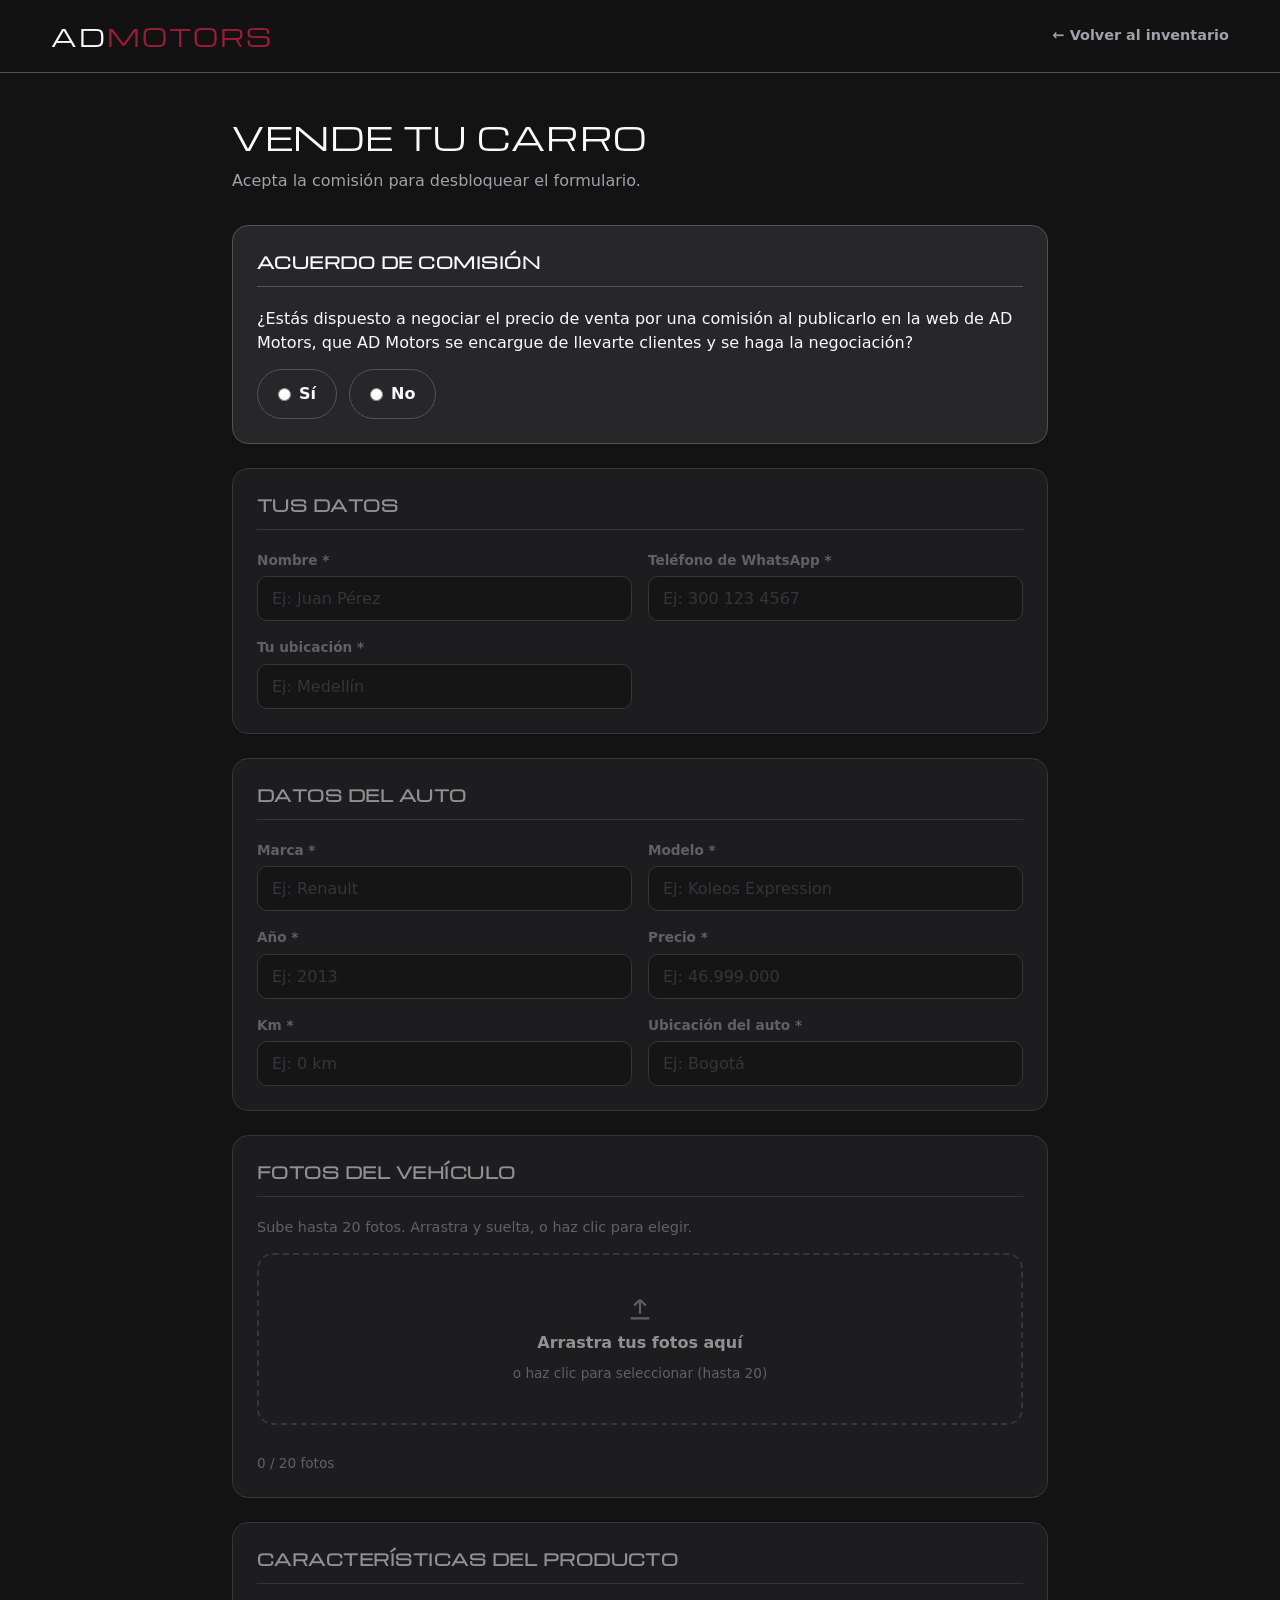
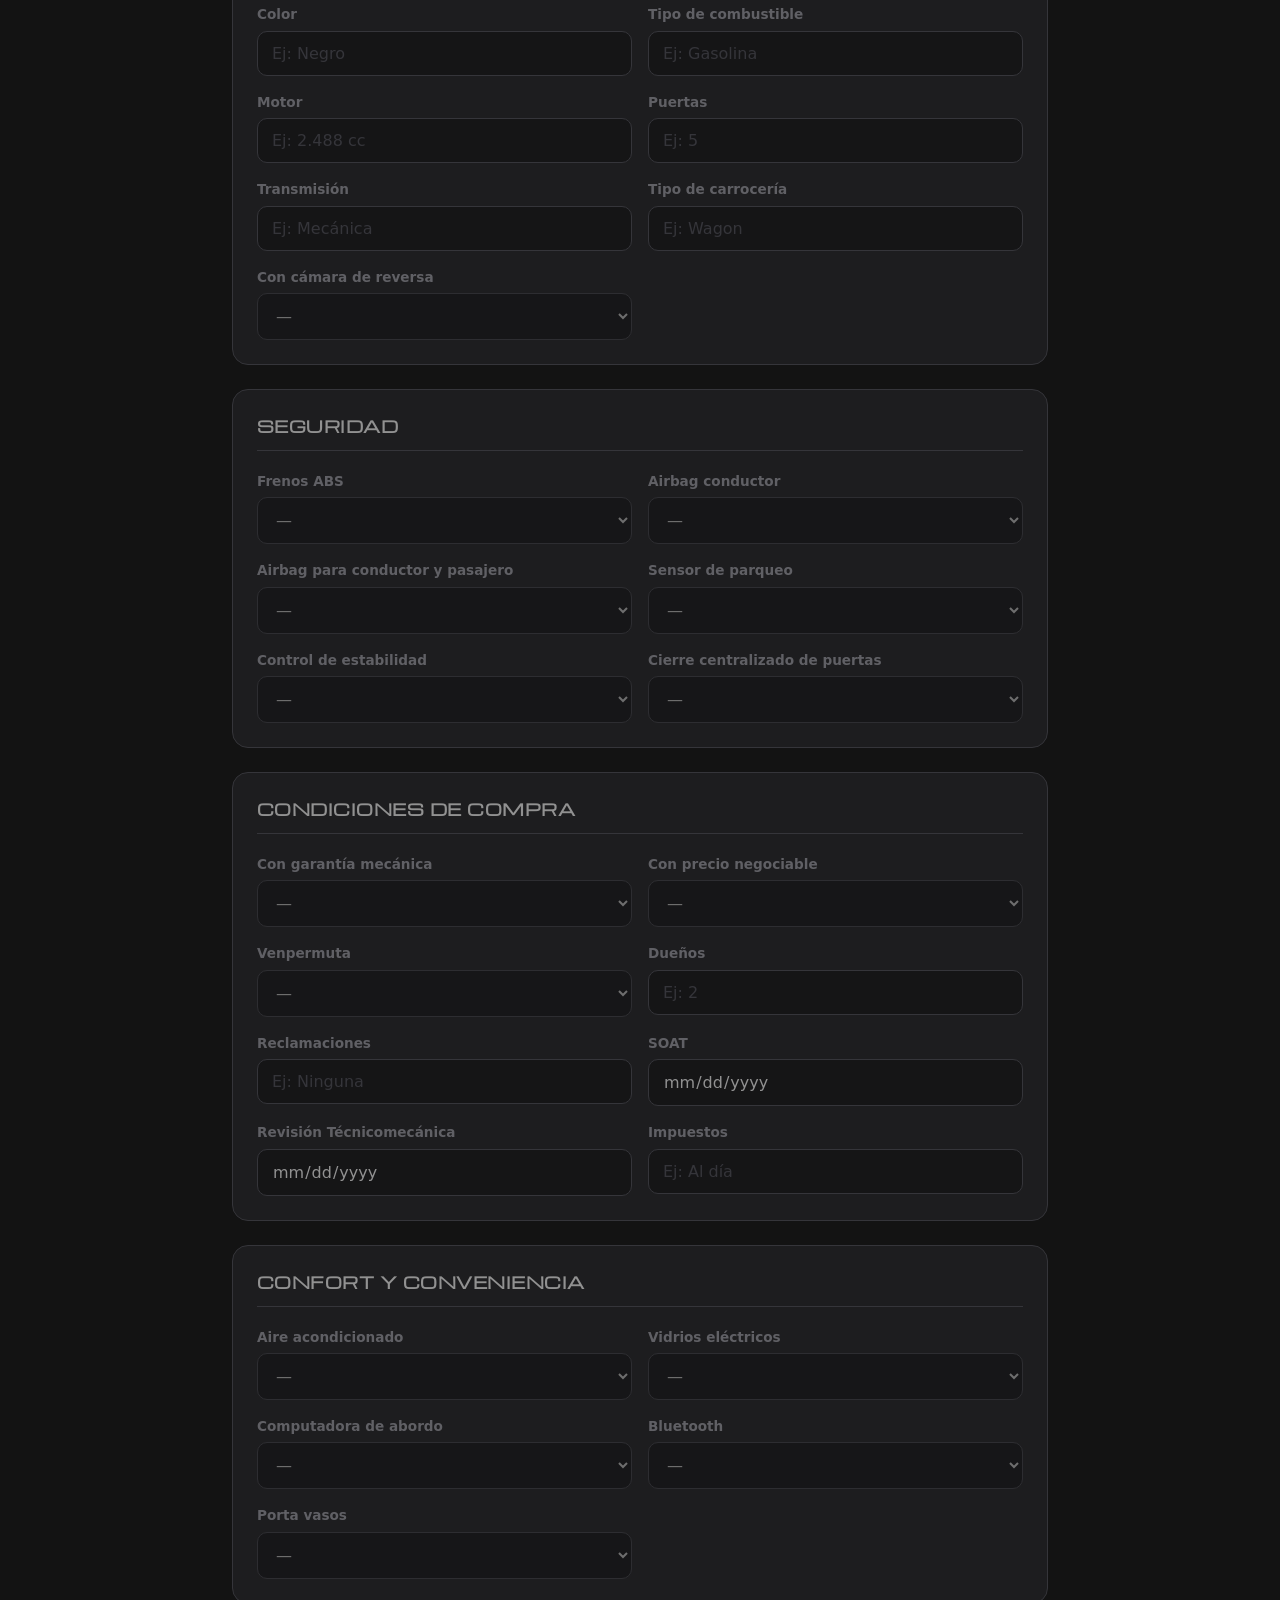
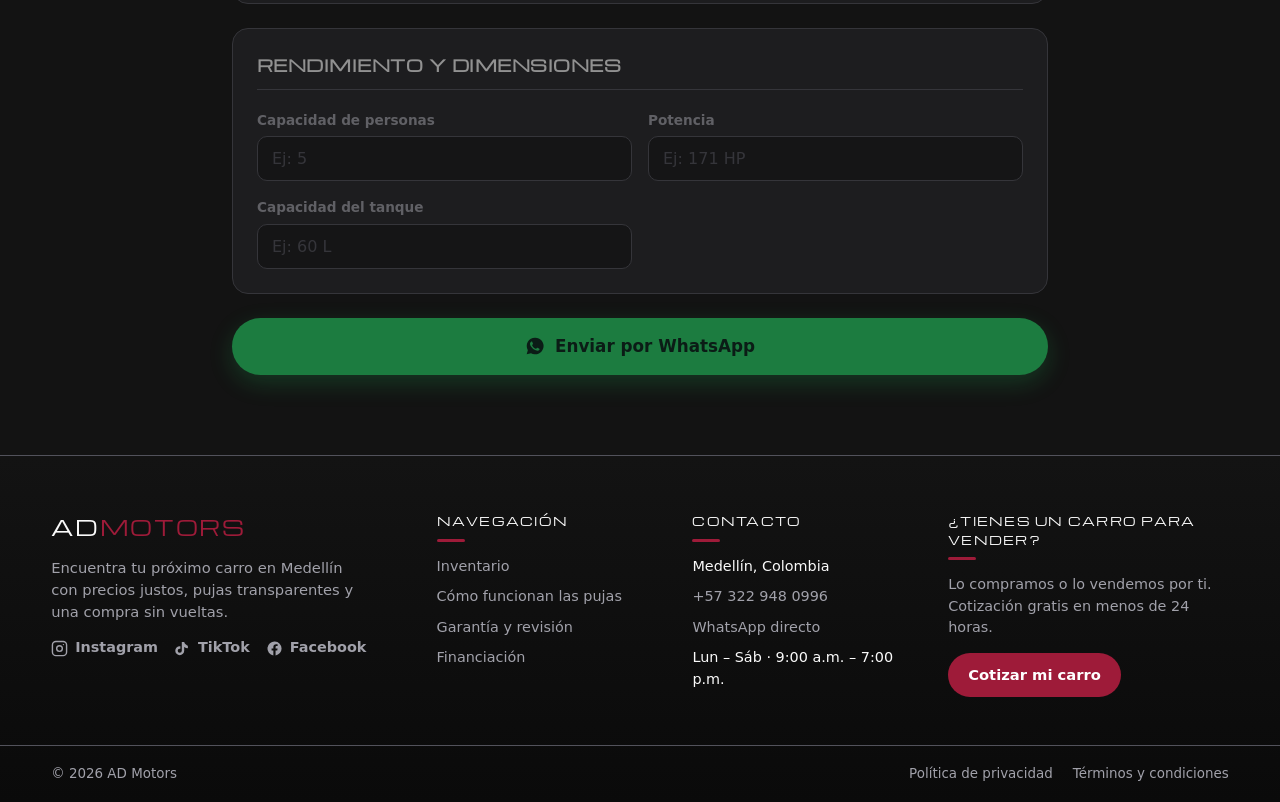
==== vender.html @ 95c7ac05 "Página vender con cuestionario de comisión, SEO local (Medellín y Bogotá), JSON-LD @graph, robots y " ====
<!DOCTYPE html>
<html lang="es">
<head>
  <meta charset="UTF-8">
  <meta name="viewport" content="width=device-width, initial-scale=1.0">
  <meta name="description" content="Vende tu carro en Medellín y Bogotá con AD Motors. Llena el formulario, sube hasta 20 fotos y recibe una oferta por WhatsApp.">
  <meta name="robots" content="index, follow">
  <meta name="theme-color" content="#0b0e14">
  <link rel="canonical" href="https://admotors.shop/vender.html">
  <title>Vende tu carro en Medellín y Bogotá | AD Motors</title>
  <link rel="icon" href="data:image/svg+xml,%3Csvg xmlns='http://www.w3.org/2000/svg' viewBox='0 0 32 32'%3E%3Crect width='32' height='32' rx='7' fill='%23171717'/%3E%3Ctext x='16' y='23' font-family='Arial,sans-serif' font-size='17' font-weight='900' fill='%23e11d48' text-anchor='middle'%3EAD%3C/text%3E%3C/svg%3E">
  <link rel="preconnect" href="https://fonts.googleapis.com">
  <link rel="preconnect" href="https://fonts.gstatic.com" crossorigin>
  <link href="https://fonts.googleapis.com/css2?family=Google+Sans+Flex:opsz,wght@6..144,1..1000&family=Michroma&display=swap" rel="stylesheet">
  <link rel="stylesheet" href="css/styles.css">
  <link rel="stylesheet" href="css/vender.css">
</head>
<body>
  <header class="sell-header">
    <a href="index.html" class="logo">AD<span>Motors</span></a>
    <a href="index.html" class="sell-header-back">← Volver al inventario</a>
  </header>

  <main class="sell-main">
    <noscript>
      <p class="sell-noscript">Activa JavaScript para poder usar este formulario.</p>
    </noscript>

    <h1 class="sell-title">Vende tu carro</h1>
    <p class="sell-subtitle">Acepta la comisión para desbloquear el formulario.</p>

    <form id="sellForm" class="sell-form">

      <section class="form-section form-section--agreement">
        <h2 class="form-section-title">Acuerdo de comisión</h2>
        <p class="quiz-question">¿Estás dispuesto a negociar el precio de venta por una comisión al publicarlo en la web de AD Motors, que AD Motors se encargue de llevarte clientes y se haga la negociación?</p>
        <div class="quiz-options">
          <label class="quiz-option">
            <input type="radio" name="comision" value="Sí">
            <span>Sí</span>
          </label>
          <label class="quiz-option">
            <input type="radio" name="comision" value="No">
            <span>No</span>
          </label>
        </div>
        <div class="quiz-reject" id="quizReject" hidden>
          <p>Lo sentimos, tu vehículo no es aceptado para venderlo directamente en la web. Si quieres más información, escríbenos por WhatsApp al <strong>+57 322 948 0996</strong>.</p>
        </div>
      </section>

      <fieldset id="sellFields" disabled>
        <section class="form-section">
          <h2 class="form-section-title">Tus datos</h2>
          <div class="field-grid">
            <label class="field">
              <span class="field-label">Nombre *</span>
              <input type="text" name="Nombre" placeholder="Ej: Juan Pérez" required>
            </label>
            <label class="field">
              <span class="field-label">Teléfono de WhatsApp *</span>
              <input type="text" name="Telefono" inputmode="tel" placeholder="Ej: 300 123 4567" required>
            </label>
            <label class="field">
              <span class="field-label">Tu ubicación *</span>
              <input type="text" name="UbicacionVendedor" placeholder="Ej: Medellín" required>
            </label>
          </div>
        </section>

        <section class="form-section">
          <h2 class="form-section-title">Datos del auto</h2>
          <div class="field-grid">
            <label class="field">
              <span class="field-label">Marca *</span>
              <input type="text" name="Marca" placeholder="Ej: Renault" required>
            </label>
            <label class="field">
              <span class="field-label">Modelo *</span>
              <input type="text" name="Modelo" placeholder="Ej: Koleos Expression" required>
            </label>
            <label class="field">
              <span class="field-label">Año *</span>
              <input type="number" name="Año" placeholder="Ej: 2013" min="1900" max="2100" required>
            </label>
            <label class="field">
              <span class="field-label">Precio *</span>
              <input type="text" name="Precio" inputmode="numeric" placeholder="Ej: 46.999.000" required>
            </label>
            <label class="field">
              <span class="field-label">Km *</span>
              <input type="text" name="Km" inputmode="numeric" placeholder="Ej: 0 km" required>
            </label>
            <label class="field">
              <span class="field-label">Ubicación del auto *</span>
              <input type="text" name="Ubicacion" placeholder="Ej: Bogotá" required>
            </label>
          </div>
        </section>

        <section class="form-section">
          <h2 class="form-section-title">Fotos del vehículo</h2>
          <p class="photos-hint">Sube hasta 20 fotos. Arrastra y suelta, o haz clic para elegir.</p>
          <div class="dropzone" id="dropzone" role="button" tabindex="0" aria-label="Subir fotos del vehículo">
            <svg viewBox="0 0 24 24" width="28" height="28" fill="none" stroke="currentColor" stroke-width="1.8" aria-hidden="true">
              <path d="M12 16V4m0 0L7 9m5-5l5 5M4 20h16"></path>
            </svg>
            <strong>Arrastra tus fotos aquí</strong>
            <span class="dropzone-hint">o haz clic para seleccionar (hasta 20)</span>
          </div>
          <input type="file" id="photoInput" accept="image/*" multiple hidden>
          <div class="photo-previews" id="photoPreviews"></div>
          <div class="photo-meta">
            <span id="photoCount">0 / 20 fotos</span>
          </div>
        </section>

        <section class="form-section">
          <h2 class="form-section-title">Características del producto</h2>
          <div class="field-grid">
            <label class="field">
              <span class="field-label">Color</span>
              <input type="text" name="Color" placeholder="Ej: Negro">
            </label>
            <label class="field">
              <span class="field-label">Tipo de combustible</span>
              <input type="text" name="Tipo de combustible" placeholder="Ej: Gasolina">
            </label>
            <label class="field">
              <span class="field-label">Motor</span>
              <input type="text" name="Motor" placeholder="Ej: 2.488 cc">
            </label>
            <label class="field">
              <span class="field-label">Puertas</span>
              <input type="number" name="Puertas" placeholder="Ej: 5" min="0">
            </label>
            <label class="field">
              <span class="field-label">Transmisión</span>
              <input type="text" name="Transmisión" placeholder="Ej: Mecánica">
            </label>
            <label class="field">
              <span class="field-label">Tipo de carrocería</span>
              <input type="text" name="Tipo de carrocería" placeholder="Ej: Wagon">
            </label>
            <label class="field field--select">
              <span class="field-label">Con cámara de reversa</span>
              <select name="Con cámara de reversa">
                <option value="">—</option>
                <option value="Sí">Sí</option>
                <option value="No">No</option>
              </select>
            </label>
          </div>
        </section>

        <section class="form-section">
          <h2 class="form-section-title">Seguridad</h2>
          <div class="field-grid">
            <label class="field field--select">
              <span class="field-label">Frenos ABS</span>
              <select name="Frenos ABS">
                <option value="">—</option>
                <option value="Sí">Sí</option>
                <option value="No">No</option>
              </select>
            </label>
            <label class="field field--select">
              <span class="field-label">Airbag conductor</span>
              <select name="Airbag conductor">
                <option value="">—</option>
                <option value="Sí">Sí</option>
                <option value="No">No</option>
              </select>
            </label>
            <label class="field field--select">
              <span class="field-label">Airbag para conductor y pasajero</span>
              <select name="Airbag para conductor y pasajero">
                <option value="">—</option>
                <option value="Sí">Sí</option>
                <option value="No">No</option>
              </select>
            </label>
            <label class="field field--select">
              <span class="field-label">Sensor de parqueo</span>
              <select name="Sensor de parqueo">
                <option value="">—</option>
                <option value="Sí">Sí</option>
                <option value="No">No</option>
              </select>
            </label>
            <label class="field field--select">
              <span class="field-label">Control de estabilidad</span>
              <select name="Control de estabilidad">
                <option value="">—</option>
                <option value="Sí">Sí</option>
                <option value="No">No</option>
              </select>
            </label>
            <label class="field field--select">
              <span class="field-label">Cierre centralizado de puertas</span>
              <select name="Cierre centralizado de puertas">
                <option value="">—</option>
                <option value="Sí">Sí</option>
                <option value="No">No</option>
              </select>
            </label>
          </div>
        </section>

        <section class="form-section">
          <h2 class="form-section-title">Condiciones de compra</h2>
          <div class="field-grid">
            <label class="field field--select">
              <span class="field-label">Con garantía mecánica</span>
              <select name="Con garantía mecánica">
                <option value="">—</option>
                <option value="Sí">Sí</option>
                <option value="No">No</option>
              </select>
            </label>
            <label class="field field--select">
              <span class="field-label">Con precio negociable</span>
              <select name="Con precio negociable">
                <option value="">—</option>
                <option value="Sí">Sí</option>
                <option value="No">No</option>
              </select>
            </label>
            <label class="field field--select">
              <span class="field-label">Venpermuta</span>
              <select name="Venpermuta">
                <option value="">—</option>
                <option value="Sí">Sí</option>
                <option value="No">No</option>
              </select>
            </label>
            <label class="field">
              <span class="field-label">Dueños</span>
              <input type="text" name="Dueños" placeholder="Ej: 2">
            </label>
            <label class="field">
              <span class="field-label">Reclamaciones</span>
              <input type="text" name="Reclamaciones" placeholder="Ej: Ninguna">
            </label>
            <label class="field">
              <span class="field-label">SOAT</span>
              <input type="date" name="SOAT">
            </label>
            <label class="field">
              <span class="field-label">Revisión Técnicomecánica</span>
              <input type="date" name="Revisión Técnicomecánica">
            </label>
            <label class="field">
              <span class="field-label">Impuestos</span>
              <input type="text" name="Impuestos" placeholder="Ej: Al día">
            </label>
          </div>
        </section>

        <section class="form-section">
          <h2 class="form-section-title">Confort y conveniencia</h2>
          <div class="field-grid">
            <label class="field field--select">
              <span class="field-label">Aire acondicionado</span>
              <select name="Aire acondicionado">
                <option value="">—</option>
                <option value="Sí">Sí</option>
                <option value="No">No</option>
              </select>
            </label>
            <label class="field field--select">
              <span class="field-label">Vidrios eléctricos</span>
              <select name="Vidrios eléctricos">
                <option value="">—</option>
                <option value="Sí">Sí</option>
                <option value="No">No</option>
              </select>
            </label>
            <label class="field field--select">
              <span class="field-label">Computadora de abordo</span>
              <select name="Computadora de abordo">
                <option value="">—</option>
                <option value="Sí">Sí</option>
                <option value="No">No</option>
              </select>
            </label>
            <label class="field field--select">
              <span class="field-label">Bluetooth</span>
              <select name="Bluetooth">
                <option value="">—</option>
                <option value="Sí">Sí</option>
                <option value="No">No</option>
              </select>
            </label>
            <label class="field field--select">
              <span class="field-label">Porta vasos</span>
              <select name="Porta vasos">
                <option value="">—</option>
                <option value="Sí">Sí</option>
                <option value="No">No</option>
              </select>
            </label>
          </div>
        </section>

        <section class="form-section">
          <h2 class="form-section-title">Rendimiento y dimensiones</h2>
          <div class="field-grid">
            <label class="field">
              <span class="field-label">Capacidad de personas</span>
              <input type="number" name="Capacidad de personas" placeholder="Ej: 5" min="0">
            </label>
            <label class="field">
              <span class="field-label">Potencia</span>
              <input type="text" name="Potencia" placeholder="Ej: 171 HP">
            </label>
            <label class="field">
              <span class="field-label">Capacidad del tanque</span>
              <input type="text" name="Capacidad del tanque" placeholder="Ej: 60 L">
            </label>
          </div>
        </section>

        <button type="submit" class="sell-submit">
          <svg viewBox="0 0 24 24" width="20" height="20" fill="currentColor" aria-hidden="true">
            <path d="M12 2a10 10 0 0 0-8.6 15L2 22l5.2-1.4A10 10 0 1 0 12 2zm5.5 14.2c-.2.7-1.3 1.3-1.9 1.4-.5.1-1.1.1-1.8-.1a15 15 0 0 1-1.7-.6 13 13 0 0 1-4.9-4.3 5.6 5.6 0 0 1-1.2-3c0-1.5.7-2.2 1-2.5a.9.9 0 0 1 .7-.4h.5c.2 0 .4 0 .5.4l.8 2c.1.2.1.4 0 .6l-.4.6-.4.5c-.2.2-.3.4-.1.7a9 9 0 0 0 1.7 2.2 8 8 0 0 0 2.5 1.6c.3.1.5.1.7-.1l.7-.9c.2-.3.4-.2.7-.1l1.9.9c.3.1.5.2.6.4 0 .2 0 .7-.2 1.2z"></path>
          </svg>
          Enviar por WhatsApp
        </button>
      </fieldset>

      <p class="sell-status" id="sellStatus" aria-live="polite"></p>
    </form>
  </main>

  <footer class="footer" id="contacto">
    <div class="footer-grid">
      <div class="footer-col footer-brand">
        <p class="footer-logo">AD<span>Motors</span></p>
        <p class="footer-tagline">
          Encuentra tu próximo carro en Medellín con precios justos,
          pujas transparentes y una compra sin vueltas.
        </p>
        <ul class="footer-socials" aria-label="Redes sociales de AD Motors">
          <li>
            <a href="https://instagram.com/admotors" target="_blank" rel="noopener" aria-label="Instagram de AD Motors">
              <svg viewBox="0 0 24 24" width="17" height="17" fill="none" stroke="currentColor" stroke-width="2" aria-hidden="true">
                <rect x="2" y="2" width="20" height="20" rx="5"></rect>
                <circle cx="12" cy="12" r="4"></circle>
                <circle cx="17.5" cy="6.5" r="1" fill="currentColor" stroke="none"></circle>
              </svg>
              Instagram
            </a>
          </li>
          <li>
            <a href="https://tiktok.com/@admotors" target="_blank" rel="noopener" aria-label="TikTok de AD Motors">
              <svg viewBox="0 0 24 24" width="17" height="17" fill="currentColor" aria-hidden="true">
                <path d="M19.6 7.1a5.4 5.4 0 0 1-3.3-1.2 5.4 5.4 0 0 1-1.9-3.2h-3.4v12.4a2.9 2.9 0 1 1-2.9-2.9c.3 0 .6 0 .9.1V8.9a6.4 6.4 0 0 0-.9-.1 6.3 6.3 0 1 0 6.3 6.3V9.9a8.7 8.7 0 0 0 5.2 1.7V8.2a5.4 5.4 0 0 1-2-.6z"></path>
              </svg>
              TikTok
            </a>
          </li>
          <li>
            <a href="https://facebook.com/admotors" target="_blank" rel="noopener" aria-label="Facebook de AD Motors">
              <svg viewBox="0 0 24 24" width="17" height="17" fill="currentColor" aria-hidden="true">
                <path d="M22 12a10 10 0 1 0-11.6 9.9v-7H7.9V12h2.5V9.8c0-2.5 1.5-3.9 3.8-3.9 1.1 0 2.2.2 2.2.2v2.4h-1.3c-1.2 0-1.6.8-1.6 1.6V12h2.8l-.4 2.9h-2.4v7A10 10 0 0 0 22 12z"></path>
              </svg>
              Facebook
            </a>
          </li>
        </ul>
      </div>

      <nav class="footer-col" aria-label="Enlaces del sitio">
        <h3 class="footer-title">Navegación</h3>
        <ul class="footer-links">
          <li><a href="index.html#inventario">Inventario</a></li>
          <li><a href="#como-pujar">Cómo funcionan las pujas</a></li>
          <li><a href="#garantia">Garantía y revisión</a></li>
          <li><a href="#financiacion">Financiación</a></li>
        </ul>
      </nav>

      <div class="footer-col">
        <h3 class="footer-title">Contacto</h3>
        <ul class="footer-links">
          <li>Medellín, Colombia</li>
          <li><a href="tel:+573229480996">+57 322 948 0996</a></li>
          <li><a href="https://wa.me/573229480996" target="_blank" rel="noopener">WhatsApp directo</a></li>
          <li>Lun – Sáb · 9:00 a.m. – 7:00 p.m.</li>
        </ul>
      </div>

      <div class="footer-col footer-cta-col">
        <h3 class="footer-title">¿Tienes un carro para vender?</h3>
        <p class="footer-cta-text">Lo compramos o lo vendemos por ti. Cotización gratis en menos de 24 horas.</p>
        <a class="footer-cta-btn" href="https://wa.me/573229480996?text=Hola%20AD%20Motors!%20Quiero%20vender%20mi%20carro." target="_blank" rel="noopener">
          Cotizar mi carro
        </a>
      </div>
    </div>

    <div class="footer-bottom">
      <p id="footerYear"></p>
      <ul class="footer-legal">
        <li><a href="#">Política de privacidad</a></li>
        <li><a href="#">Términos y condiciones</a></li>
      </ul>
    </div>
  </footer>

  <script src="js/config.js"></script>
  <script src="js/vender.js"></script>
</body>
</html>
---- css/styles.css ----
:root {
  --bg: #131313;
  --bg-soft: #18181b;
  --card: #27272a;
  --card-2: #3f3f46;
  --border: #52525b;
  --text: #fafafa;
  --text-dim: #a1a1aa;
  --accent: #9e1b39;
  --accent-hover: #7e1430;
  --whatsapp: #25d366;
  --whatsapp-hover: #3ee07a;
  --success: #34d399;
  --error: #f87171;
  --radius: 16px;
  --shadow: 0 18px 40px rgba(0, 0, 0, 0.45);
  --font: 'Google Sans Flex', system-ui, -apple-system, 'Segoe UI', sans-serif;
  --font-display: 'Michroma', 'Google Sans Flex', sans-serif;
}

*,
*::before,
*::after {
  margin: 0;
  padding: 0;
  box-sizing: border-box;
}

html {
  scroll-behavior: smooth;
}

body {
  font-family: var(--font);
  font-optical-sizing: auto;
  font-variation-settings: "wdth" 100;
  background: var(--bg);
  color: var(--text);
  line-height: 1.5;
  -webkit-font-smoothing: antialiased;
}

h1,
h2,
h3,
h4 {
  font-family: var(--font-display);
}

img {
  display: block;
  max-width: 100%;
}

a {
  color: inherit;
  text-decoration: none;
}

button {
  font: inherit;
  cursor: pointer;
  border: none;
  background: none;
  color: inherit;
}

.visually-hidden {
  position: absolute;
  width: 1px;
  height: 1px;
  margin: -1px;
  padding: 0;
  overflow: hidden;
  clip: rect(0 0 0 0);
  white-space: nowrap;
  border: 0;
}

/* ============ HEADER ============ */

.hero {
  position: relative;
  display: flex;
  flex-direction: column;
  justify-content: space-between;
  height: 50vh;
  min-height: 540px;
  max-height: 900px;
  overflow: hidden;
}

.hero-video {
  position: absolute;
  inset: 0;
  width: 100%;
  height: 100%;
  object-fit: cover;
}

.hero-overlay {
  position: absolute;
  inset: 0;
  background:
    linear-gradient(180deg, rgba(23, 23, 23, 0.85) 0%, rgba(23, 23, 23, 0.45) 45%, rgba(23, 23, 23, 0.97) 100%),
    linear-gradient(90deg, rgba(23, 23, 23, 0.55) 0%, rgba(23, 23, 23, 0) 60%);
}

/* ---- Navbar ---- */

.hero-wrapper {
  position: relative;
  z-index: 2;
  display: flex;
  flex-direction: column;
  flex: 1;
  min-height: 0;
}

.main-header {
  display: flex;
  align-items: center;
  justify-content: space-between;
  gap: 20px;
  padding: 20px clamp(16px, 4vw, 64px);
}

.header-left {
  display: flex;
  align-items: center;
  gap: 14px;
  min-width: 0;
}

.logo {
  font-family: var(--font-display);
  font-size: clamp(1.15rem, 2vw, 1.5rem);
  font-weight: 400;
  letter-spacing: 0.08em;
  text-transform: uppercase;
  white-space: nowrap;
}

.logo span {
  color: var(--accent);
}

.app-download-info {
  font-size: 0.82rem;
  line-height: 1.35;
  color: var(--text-dim);
  max-width: 22ch;
}

.app-download-info strong {
  color: var(--text);
}

.nav-menu ul {
  display: flex;
  align-items: center;
  gap: clamp(14px, 2.2vw, 30px);
  list-style: none;
}

.nav-menu a {
  font-size: 0.92rem;
  font-weight: 600;
  color: var(--text-dim);
  transition: color 0.2s ease;
}

.nav-menu a:hover {
  color: var(--text);
}

.nav-menu a.active {
  color: var(--accent);
}

.header-right {
  display: flex;
  align-items: center;
  gap: 14px;
}

.header-socials {
  display: flex;
  align-items: center;
  gap: 8px;
}

.social-icon {
  display: inline-flex;
  align-items: center;
  justify-content: center;
  width: 38px;
  height: 38px;
  border-radius: 50%;
  border: 1px solid var(--border);
  background: rgba(39, 39, 42, 0.6);
  backdrop-filter: blur(6px);
  color: var(--text-dim);
  transition: color 0.2s ease, border-color 0.2s ease, transform 0.2s ease;
}

.social-icon:hover {
  color: var(--accent);
  border-color: var(--accent);
  transform: translateY(-2px);
}

.btn-whatsapp {
  display: inline-flex;
  align-items: center;
  gap: 9px;
  padding: 11px 20px;
  border-radius: 999px;
  background: var(--whatsapp);
  color: #06251a;
  font-weight: 700;
  font-size: 0.95rem;
  white-space: nowrap;
  box-shadow: 0 8px 24px rgba(37, 211, 102, 0.35);
  transition: background 0.2s ease, transform 0.2s ease;
}

.btn-whatsapp:hover {
  background: var(--whatsapp-hover);
  transform: translateY(-2px);
}

/* ---- Hero content ---- */

.hero-section {
  display: flex;
  flex-direction: column;
  align-items: center;
  justify-content: center;
  gap: 16px;
  flex: 1;
  padding: 16px clamp(16px, 4vw, 64px) 28px;
  text-align: center;
}

.social-proof-badge {
  display: flex;
  align-items: center;
  gap: 12px;
  padding: 7px 20px 7px 9px;
  border-radius: 999px;
  background: rgba(39, 39, 42, 0.7);
  border: 1px solid var(--border);
  backdrop-filter: blur(8px);
  font-size: 0.88rem;
  font-weight: 600;
  color: var(--text-dim);
}

.social-proof-badge strong {
  color: var(--accent);
}

.avatar-group {
  display: flex;
  align-items: center;
}

.avatar-group img {
  width: 32px;
  height: 32px;
  border-radius: 50%;
  border: 2px solid var(--bg);
  object-fit: cover;
}

.avatar-group img + img {
  margin-left: -10px;
}

.hero-title {
  font-size: clamp(1.8rem, 5vw, 3.5rem);
  font-weight: 400;
  line-height: 1.15;
  letter-spacing: -0.01em;
  text-shadow: 0 4px 30px rgba(0, 0, 0, 0.55);
}

.hero-title span {
  color: var(--accent);
}

.hero-subtitle {
  max-width: 52ch;
  font-size: clamp(0.95rem, 1.6vw, 1.15rem);
  font-weight: 400;
  color: var(--text-dim);
  text-shadow: 0 2px 12px rgba(0, 0, 0, 0.5);
}

.car-form {
  display: flex;
  align-items: center;
  gap: 8px;
  width: min(560px, 100%);
  margin-top: 6px;
  padding: 8px;
  border-radius: 999px;
  border: 1px solid var(--border);
  background: rgba(39, 39, 42, 0.85);
  backdrop-filter: blur(10px);
  transition: border-color 0.2s ease, box-shadow 0.2s ease;
}

.car-form:focus-within {
  border-color: var(--accent);
  box-shadow: 0 0 0 3px rgba(225, 29, 72, 0.25);
}

.car-form select {
  flex: 1;
  min-width: 0;
  padding: 8px 12px;
  background: transparent;
  border: none;
  outline: none;
  color: var(--text);
  font-family: var(--font);
  font-size: 1rem;
  font-weight: 600;
  cursor: pointer;
}

.car-form select option {
  background: var(--bg-soft);
  color: var(--text);
}

.btn-submit {
  display: inline-flex;
  align-items: center;
  gap: 8px;
  padding: 13px 22px;
  border-radius: 999px;
  background: var(--accent);
  color: #fff;
  font-weight: 800;
  font-size: 0.95rem;
  white-space: nowrap;
  transition: background 0.2s ease, transform 0.15s ease;
}

.btn-submit:hover {
  background: var(--accent-hover);
}

.btn-submit:active {
  transform: scale(0.97);
}

.sell-car-btn {
  display: inline-flex;
  align-items: center;
  justify-content: center;
  gap: 8px;
  width: min(560px, 100%);
  margin-top: 4px;
  padding: 14px 22px;
  border-radius: 999px;
  border: 1.5px solid var(--accent);
  background: rgba(158, 27, 57, 0.16);
  color: var(--text);
  font-weight: 700;
  font-size: 1rem;
  letter-spacing: 0.01em;
  text-decoration: none;
  white-space: nowrap;
  box-shadow: 0 0 22px rgba(158, 27, 57, 0.35);
  transition: background 0.2s ease, color 0.2s ease, transform 0.2s ease, box-shadow 0.2s ease;
}

.sell-car-btn:hover {
  background: var(--accent);
  color: #fff;
  transform: translateY(-2px);
  box-shadow: 0 10px 34px rgba(158, 27, 57, 0.5);
}

.hero-scroll {
  display: flex;
  justify-content: center;
  align-items: center;
  gap: 8px;
  padding-bottom: 18px;
  font-size: 0.85rem;
  font-weight: 600;
  letter-spacing: 0.14em;
  text-transform: uppercase;
  color: var(--text-dim);
  transition: color 0.2s ease;
}

.hero-scroll:hover {
  color: var(--accent);
}

/* ============ INVENTORY ============ */

.inventory {
  max-width: 1440px;
  margin: 0 auto;
  padding: 56px clamp(16px, 4vw, 64px) 80px;
}

.inventory-logo {
  display: block;
  width: 150px;
  height: 150px;
  margin: 0 auto 14px;
  object-fit: contain;
}

.inventory-head {
  display: flex;
  flex-wrap: wrap;
  align-items: baseline;
  justify-content: space-between;
  gap: 10px;
  margin-bottom: 34px;
}

.inventory-title {
  font-family: var(--font-display);
  font-size: clamp(1.15rem, 2.2vw, 1.6rem);
  font-weight: 400;
  letter-spacing: 0.02em;
  text-transform: uppercase;
}

.inventory-title::after {
  content: '';
  display: block;
  width: 56px;
  height: 4px;
  margin-top: 8px;
  border-radius: 4px;
  background: var(--accent);
}

.inventory-sub {
  color: var(--text-dim);
  font-size: 0.95rem;
}

.inventory-head-left {
  display: flex;
  flex-direction: column;
  gap: 6px;
}

.inventory-sort {
  display: flex;
  align-items: center;
}

.inventory-sort select {
  padding: 10px 16px;
  border-radius: 999px;
  border: 1px solid var(--border);
  background: var(--card);
  color: var(--text);
  font-family: var(--font);
  font-size: 0.95rem;
  font-weight: 600;
  cursor: pointer;
  outline: none;
  transition: border-color 0.2s ease, box-shadow 0.2s ease;
}

.inventory-sort select:hover,
.inventory-sort select:focus {
  border-color: var(--accent);
  box-shadow: 0 0 0 3px rgba(158, 27, 57, 0.2);
}

.inventory-sort select option {
  background: var(--bg-soft);
  color: var(--text);
}

.cards-empty {
  grid-column: 1 / -1;
  padding: 48px 24px;
  text-align: center;
  color: var(--text-dim);
  font-size: 1.05rem;
  border: 1px dashed var(--border, rgba(255, 255, 255, 0.15));
  border-radius: 16px;
}

/* ---- Grid de inventario: cards de altura fija ---- */

.cards-grid {
  display: grid;
  grid-template-columns: repeat(auto-fill, minmax(280px, 1fr));
  gap: 24px;
}

/* ============ CARD ============ */

.card {
  display: grid;
  grid-template-rows: 1fr auto auto auto;
  height: 80vh;
  border: 1px solid var(--border);
  border-radius: var(--radius);
  background: var(--card);
  overflow: hidden;
  box-shadow: var(--shadow);
  transition: transform 0.25s ease, border-color 0.25s ease;
}

.card:hover {
  transform: translateY(-6px);
  border-color: rgba(225, 29, 72, 0.55);
}

.card.is-highlight {
  border-color: var(--accent);
  box-shadow: 0 0 0 3px rgba(225, 29, 72, 0.35), var(--shadow);
}

/* Cards esqueleto mientras carga el inventario */
.card--skeleton {
  pointer-events: none;
}

.skeleton-block,
.skeleton-line {
  background: linear-gradient(100deg, var(--card-2) 40%, rgba(255, 255, 255, 0.07) 50%, var(--card-2) 60%);
  background-size: 200% 100%;
  animation: skeleton-shimmer 1.4s ease-in-out infinite;
}

.card--skeleton .card-img {
  height: auto;
}

.card--skeleton .card-specs {
  padding: 16px;
  display: grid;
  gap: 10px;
}

.skeleton-line {
  height: 12px;
  border-radius: 6px;
}

.card--skeleton .card-bid {
  border-top: 1px solid var(--border);
  padding: 16px;
  display: grid;
  gap: 10px;
}

@keyframes skeleton-shimmer {
  0% { background-position: 200% 0; }
  100% { background-position: -200% 0; }
}

/* Imagen: llena la fila flexible de la card (altura fija 80vh) */
.card-img {
  height: 100%;
  aspect-ratio: auto;
  background: var(--card-2);
  position: relative;
  overflow: hidden;
}

.card-img img {
  width: 100%;
  height: 100%;
  object-fit: cover;
  transition: transform 0.4s ease;
}

.card:hover .card-img img {
  transform: scale(1.05);
}

.card-img .card-badge {
  position: absolute;
  top: 12px;
  left: 12px;
  padding: 5px 12px;
  border-radius: 999px;
  background: rgba(23, 23, 23, 0.8);
  backdrop-filter: blur(6px);
  font-family: var(--font-display);
  font-size: 0.62rem;
  font-weight: 400;
  letter-spacing: 0.1em;
  text-transform: uppercase;
  color: var(--text);
  border: 1px solid var(--border);
}

/* Fila de especificaciones: 2 columnas x 2 filas */
.card-specs {
  display: grid;
  grid-template-columns: repeat(2, 1fr);
  grid-template-rows: auto auto;
  gap: 12px 10px;
  padding: 14px 16px 8px;
}

.card-spec {
  display: flex;
  flex-direction: column;
  gap: 2px;
  min-width: 0;
}

.card-spec .spec-label {
  font-size: 0.66rem;
  font-weight: 700;
  letter-spacing: 0.12em;
  text-transform: uppercase;
  color: var(--text-dim);
}

.card-spec .spec-value {
  font-size: 0.92rem;
  font-weight: 700;
  white-space: nowrap;
  overflow: hidden;
  text-overflow: ellipsis;
}

.card-spec .spec-value.price {
  color: var(--accent);
}

.card-location {
  padding: 8px 16px;
  font-size: 0.85rem;
  font-weight: 600;
  color: var(--text-dim);
}

/* ---- Barra de puja ---- */

.card-bid {
  display: flex;
  flex-direction: column;
  gap: 12px;
  padding: 14px 16px 18px;
  border-top: 1px solid var(--border);
  background: linear-gradient(180deg, var(--card), var(--card-2));
}

.bid-head {
  display: flex;
  align-items: baseline;
  justify-content: space-between;
  gap: 8px;
}

.bid-head span {
  font-size: 0.8rem;
  font-weight: 700;
  letter-spacing: 0.1em;
  text-transform: uppercase;
  color: var(--text-dim);
}

.bid-value {
  font-size: 1.05rem;
  font-weight: 800;
  color: var(--accent);
  font-variant-numeric: tabular-nums;
}

.bid-slider {
  width: 100%;
  height: 8px;
  border-radius: 8px;
  appearance: none;
  -webkit-appearance: none;
  background: linear-gradient(90deg, var(--accent) var(--fill, 0%), var(--border) var(--fill, 0%));
  outline: none;
  cursor: pointer;
}

.bid-slider::-webkit-slider-thumb {
  appearance: none;
  -webkit-appearance: none;
  width: 22px;
  height: 22px;
  border-radius: 50%;
  background: var(--accent);
  border: 3px solid #fff;
  box-shadow: 0 4px 12px rgba(225, 29, 72, 0.5);
  transition: transform 0.15s ease;
}

.bid-slider::-webkit-slider-thumb:hover {
  transform: scale(1.15);
}

.bid-slider::-moz-range-thumb {
  width: 22px;
  height: 22px;
  border-radius: 50%;
  background: var(--accent);
  border: 3px solid #fff;
  box-shadow: 0 4px 12px rgba(225, 29, 72, 0.5);
  cursor: pointer;
}

.bid-slider::-moz-range-track {
  height: 8px;
  border-radius: 8px;
  background: var(--border);
}

.bid-labels {
  display: flex;
  justify-content: space-between;
  font-size: 0.72rem;
  font-weight: 600;
  color: var(--text-dim);
  font-variant-numeric: tabular-nums;
}

.bid-btn {
  width: 100%;
  padding: 12px;
  border-radius: 12px;
  background: var(--whatsapp);
  color: #06251a;
  font-weight: 800;
  font-size: 0.95rem;
  letter-spacing: 0.02em;
  transition: background 0.2s ease, transform 0.15s ease;
}

.card-features-btn {
  width: 100%;
  padding: 11px;
  border-radius: 12px;
  border: 1px solid var(--accent);
  background: transparent;
  color: var(--accent);
  font-weight: 800;
  font-size: 0.92rem;
  letter-spacing: 0.02em;
  transition: background 0.2s ease, color 0.2s ease;
}

.card-features-btn:hover {
  background: rgba(225, 29, 72, 0.12);
}

.bid-btn:hover {
  background: var(--whatsapp-hover);
}

.bid-btn:active {
  transform: scale(0.98);
}

.bid-btn:disabled {
  opacity: 0.55;
  cursor: not-allowed;
}

.bid-status {
  min-height: 1.2em;
  font-size: 0.82rem;
  font-weight: 600;
  text-align: center;
}

.bid-status.ok {
  color: var(--success);
}

.bid-status.err {
  color: var(--error);
}

.bid-status.loading {
  color: var(--text-dim);
}

/* ============ MODAL TESTIMONIOS ============ */

.modal {
  position: fixed;
  inset: 0;
  z-index: 110;
  display: flex;
  align-items: center;
  justify-content: center;
  padding: 24px;
  background: rgba(10, 10, 10, 0.88);
  backdrop-filter: blur(8px);
  opacity: 0;
  pointer-events: none;
  transition: opacity 0.25s ease;
}

.modal.open {
  opacity: 1;
  pointer-events: auto;
}

.modal-card {
  position: relative;
  width: min(880px, 100%);
  background: var(--card);
  border: 1px solid var(--border);
  border-radius: 20px;
  padding: 14px;
  box-shadow: 0 30px 80px rgba(0, 0, 0, 0.6);
}

.modal-close {
  position: absolute;
  top: -14px;
  right: -14px;
  z-index: 2;
  display: flex;
  align-items: center;
  justify-content: center;
  width: 40px;
  height: 40px;
  border-radius: 999px;
  background: var(--card);
  border: 1px solid var(--border);
  color: var(--text);
  cursor: pointer;
  transition: background 0.2s ease, transform 0.15s ease;
}

.modal-close:hover {
  background: var(--card-2);
  transform: rotate(90deg);
}

.modal-video {
  position: relative;
  aspect-ratio: 16 / 9;
  border-radius: 12px;
  overflow: hidden;
  background: #000;
}

.modal-video iframe {
  width: 100%;
  height: 100%;
  border: 0;
}

@media (max-width: 600px) {
  .modal-close {
    top: -10px;
    right: -10px;
    width: 36px;
    height: 36px;
  }
}

/* ============ OVERLAY CARACTERÍSTICAS ============ */

.overlay {
  position: fixed;
  inset: 0;
  z-index: 100;
  display: flex;
  align-items: flex-start;
  justify-content: center;
  padding: 24px;
  background: rgba(10, 10, 10, 0.9);
  backdrop-filter: blur(8px);
  overflow-y: auto;
  opacity: 0;
  pointer-events: none;
  transition: opacity 0.25s ease;
}

.overlay.open {
  opacity: 1;
  pointer-events: auto;
}

.overlay-card {
  width: min(1100px, 100%);
  margin: auto 0;
  background: var(--card);
  border: 1px solid var(--border);
  border-radius: 20px;
  overflow: hidden;
  box-shadow: 0 30px 80px rgba(0, 0, 0, 0.6);
}

.overlay-head {
  position: sticky;
  top: 0;
  z-index: 2;
  display: flex;
  align-items: center;
  justify-content: space-between;
  gap: 16px;
  padding: 16px 24px;
  background: var(--card-2);
  border-bottom: 1px solid var(--border);
}

.overlay-badge {
  font-family: var(--font-display);
  font-size: 0.78rem;
  font-weight: 400;
  letter-spacing: 0.06em;
  text-transform: uppercase;
}

.overlay-badge::before {
  content: '';
  display: inline-block;
  width: 9px;
  height: 9px;
  margin-right: 9px;
  border-radius: 50%;
  background: var(--accent);
}

.overlay-close {
  display: inline-flex;
  align-items: center;
  gap: 8px;
  padding: 12px 24px;
  border-radius: 12px;
  background: var(--accent);
  color: #fff;
  font-weight: 800;
  font-size: 1rem;
  transition: background 0.2s ease, transform 0.15s ease;
}

.overlay-close:hover {
  background: var(--accent-hover);
}

.overlay-close:active {
  transform: scale(0.97);
}

.overlay-body {
  display: flex;
  flex-direction: column;
  gap: 28px;
  padding: 28px;
}

/* ---- Galería: imagen 16:9 grande + miniaturas ---- */

.gallery {
  display: flex;
  flex-direction: column;
  gap: 12px;
}

.gallery-main {
  position: relative;
  aspect-ratio: var(--img-ratio, 16 / 9);
  max-height: 62vh;
  border-radius: 14px;
  overflow: hidden;
  border: 1px solid var(--border);
  background: var(--card-2);
}

.gallery-main img {
  width: 100%;
  height: 100%;
  object-fit: contain;
}

.gallery-counter {
  position: absolute;
  top: 12px;
  right: 12px;
  padding: 6px 12px;
  border-radius: 999px;
  background: rgba(23, 23, 23, 0.88);
  border: 1px solid var(--border);
  font-size: 0.78rem;
  font-weight: 700;
  color: var(--text);
  font-variant-numeric: tabular-nums;
}

.overlay-price {
  position: absolute;
  bottom: 12px;
  left: 12px;
  padding: 8px 14px;
  border-radius: 10px;
  background: rgba(23, 23, 23, 0.9);
  border: 1px solid var(--border);
  font-weight: 800;
  color: var(--accent);
}

.gallery-thumbs {
  display: flex;
  flex-wrap: wrap;
  gap: 10px;
}

.gallery-thumb {
  width: 96px;
  aspect-ratio: 16 / 9;
  padding: 0;
  border-radius: 10px;
  overflow: hidden;
  border: 2px solid var(--border);
  background: var(--card-2);
  transition: border-color 0.2s ease, transform 0.15s ease;
}

.gallery-thumb img {
  width: 100%;
  height: 100%;
  object-fit: contain;
}

.gallery-thumb:hover {
  transform: translateY(-2px);
  border-color: var(--text-dim);
}

.gallery-thumb.active {
  border-color: var(--accent);
  box-shadow: 0 0 0 3px rgba(225, 29, 72, 0.25);
}

.overlay-info {
  display: flex;
  flex-direction: column;
  gap: 22px;
  min-width: 0;
}

.overlay-specs {
  display: grid;
  grid-template-columns: repeat(3, 1fr);
  gap: 10px;
}

.overlay-spec {
  display: flex;
  flex-direction: column;
  gap: 2px;
  padding: 10px 12px;
  border-radius: 10px;
  background: var(--card-2);
  border: 1px solid var(--border);
  min-width: 0;
}

.overlay-spec span {
  font-size: 0.66rem;
  font-weight: 700;
  letter-spacing: 0.12em;
  text-transform: uppercase;
  color: var(--text-dim);
}

.overlay-spec strong {
  font-size: 0.92rem;
  font-weight: 800;
  white-space: nowrap;
  overflow: hidden;
  text-overflow: ellipsis;
}

.features-title {
  font-family: var(--font-display);
  font-size: 0.95rem;
  font-weight: 400;
  letter-spacing: 0.04em;
  text-transform: uppercase;
}

.features-title::after {
  content: '';
  display: block;
  width: 44px;
  height: 3px;
  margin-top: 7px;
  border-radius: 3px;
  background: var(--accent);
}

.features {
  display: grid;
  grid-template-columns: repeat(3, 1fr);
  gap: 12px;
}

.feature-group {
  display: grid;
  grid-template-columns: repeat(3, 1fr);
  grid-column: 1 / -1;
  gap: 10px;
}

.feature-title {
  grid-column: 1 / -1;
  font-size: 0.88rem;
  font-weight: 800;
  letter-spacing: 0.08em;
  text-transform: uppercase;
  color: var(--accent);
  padding-bottom: 6px;
  margin-top: 4px;
  border-bottom: 1px solid var(--border);
}

.feature-item {
  display: flex;
  flex-direction: column;
  gap: 2px;
  padding: 10px 12px;
  border-radius: 10px;
  background: var(--card-2);
  border: 1px solid var(--border);
  min-width: 0;
}

.feature-name {
  font-size: 0.7rem;
  font-weight: 700;
  letter-spacing: 0.05em;
  color: var(--text-dim);
}

.feature-value {
  font-size: 0.95rem;
  font-weight: 800;
}

.feature-value.is-yes {
  color: var(--success);
}

.feature-value.is-no {
  color: var(--error);
}

.features-empty {
  grid-column: 1 / -1;
  padding: 18px;
  border-radius: 12px;
  border: 1px dashed var(--border);
  color: var(--text-dim);
  text-align: center;
}

.overlay-bid {
  border: 1px solid var(--border);
  border-radius: 14px;
  margin-bottom: 14px;
}

@media (max-width: 900px) {
  .overlay-body {
    gap: 24px;
    padding: 24px;
  }

  .features,
  .feature-group {
    grid-template-columns: repeat(2, 1fr);
  }
}

@media (max-width: 480px) {
  .overlay {
    padding: 12px;
  }

  .overlay-head {
    padding: 12px 14px;
  }

  .overlay-close {
    padding: 10px 16px;
    font-size: 0.92rem;
  }

  .overlay-body {
    padding: 16px 14px 20px;
    gap: 18px;
  }

  .overlay-specs {
    grid-template-columns: repeat(2, 1fr);
  }

  .gallery-thumb {
    width: 76px;
  }

  .features,
  .feature-group {
    grid-template-columns: 1fr;
  }
}

/* ============ FOOTER ============ */

.footer {
  border-top: 1px solid var(--border);
  background: linear-gradient(180deg, var(--bg) 0%, #0a0a0a 100%);
  padding-top: 56px;
}

.footer-grid {
  max-width: 1440px;
  margin: 0 auto;
  display: grid;
  grid-template-columns: 1.6fr 1fr 1fr 1.3fr;
  gap: 40px;
  padding: 0 clamp(16px, 4vw, 64px) 48px;
}

.footer-col {
  display: flex;
  flex-direction: column;
  gap: 14px;
}

.footer-logo {
  font-family: var(--font-display);
  font-size: 1.3rem;
  font-weight: 400;
  letter-spacing: 0.08em;
  text-transform: uppercase;
}

.footer-logo span {
  color: var(--accent);
}

.footer-tagline {
  color: var(--text-dim);
  font-size: 0.92rem;
  max-width: 34ch;
}

.footer-socials {
  display: flex;
  flex-wrap: wrap;
  gap: 16px;
  list-style: none;
  padding: 0;
}

.footer-socials a {
  display: inline-flex;
  align-items: center;
  gap: 7px;
  font-size: 0.9rem;
  font-weight: 600;
  color: var(--text-dim);
  transition: color 0.2s ease, transform 0.2s ease;
}

.footer-socials a:hover {
  color: var(--accent);
  transform: translateY(-2px);
}

.footer-title {
  font-family: var(--font-display);
  font-size: 0.78rem;
  font-weight: 400;
  letter-spacing: 0.1em;
  text-transform: uppercase;
  color: var(--text);
}

.footer-title::after {
  content: '';
  display: block;
  width: 28px;
  height: 3px;
  margin-top: 8px;
  border-radius: 3px;
  background: var(--accent);
}

.footer-links {
  list-style: none;
  display: flex;
  flex-direction: column;
  gap: 9px;
  padding: 0;
  font-size: 0.9rem;
}

.footer-links a {
  color: var(--text-dim);
  transition: color 0.2s ease;
}

.footer-links a:hover {
  color: var(--accent);
}

.footer-cta-text {
  color: var(--text-dim);
  font-size: 0.9rem;
}

.footer-cta-btn {
  align-self: flex-start;
  padding: 11px 20px;
  border-radius: 999px;
  background: var(--accent);
  color: #fff;
  font-weight: 800;
  font-size: 0.92rem;
  transition: background 0.2s ease, transform 0.2s ease;
}

.footer-cta-btn:hover {
  background: var(--accent-hover);
  transform: translateY(-2px);
}

.footer-bottom {
  display: flex;
  flex-wrap: wrap;
  align-items: center;
  justify-content: space-between;
  gap: 10px;
  max-width: 1440px;
  margin: 0 auto;
  padding: 18px clamp(16px, 4vw, 64px);
  border-top: 1px solid var(--border);
  color: var(--text-dim);
  font-size: 0.84rem;
}

.footer-legal {
  list-style: none;
  display: flex;
  gap: 20px;
  padding: 0;
}

.footer-legal a {
  color: var(--text-dim);
  transition: color 0.2s ease;
}

.footer-legal a:hover {
  color: var(--accent);
}

@media (max-width: 900px) {
  .footer-grid {
    grid-template-columns: repeat(2, 1fr);
  }
}

@media (max-width: 480px) {
  .footer-grid {
    grid-template-columns: 1fr;
    gap: 32px;
  }

  .footer-bottom {
    justify-content: center;
    text-align: center;
  }
}

/* ============ TOAST ============ */

.toast {
  position: fixed;
  bottom: 24px;
  left: 50%;
  transform: translateX(-50%) translateY(120px);
  z-index: 50;
  max-width: min(92vw, 440px);
  padding: 13px 22px;
  border-radius: 12px;
  background: var(--card-2);
  border: 1px solid var(--border);
  box-shadow: var(--shadow);
  font-size: 0.92rem;
  font-weight: 600;
  text-align: center;
  transition: transform 0.3s ease;
}

.toast.show {
  transform: translateX(-50%) translateY(0);
}

.toast.ok {
  border-color: rgba(52, 211, 153, 0.5);
  color: var(--success);
}

.toast.err {
  border-color: rgba(248, 113, 113, 0.5);
  color: var(--error);
}

/* ============ RESPONSIVE ============ */

@media (max-width: 1024px) {
  .cards-grid {
    grid-template-columns: repeat(auto-fill, minmax(260px, 1fr));
  }

  .app-download-info {
    display: none;
  }
}

@media (max-width: 900px) {
  .nav-menu {
    display: none;
  }
}

@media (max-width: 768px) {
  .main-header {
    padding-top: 14px;
  }

  .hero {
    min-height: 560px;
  }

  .cards-grid {
    grid-template-columns: repeat(auto-fill, minmax(220px, 1fr));
    grid-auto-rows: auto;
  }

  .card {
    grid-row: auto;
  }
}

/* Una sola columna en pantallas pequeñas */
@media (max-width: 600px) {
  .cards-grid {
    grid-template-columns: 1fr;
    gap: 28px;
  }
}

@media (max-width: 480px) {
  .header-socials {
    display: none;
  }

  .btn-whatsapp {
    padding: 11px 15px;
    font-size: 0;
    gap: 0;
  }

  .btn-whatsapp svg {
    width: 20px;
    height: 20px;
  }

  .social-proof-badge {
    padding: 5px 14px 5px 6px;
    font-size: 0.8rem;
  }

  .avatar-group img {
    width: 28px;
    height: 28px;
  }

  .hero-section {
    padding-bottom: 26px;
    gap: 14px;
  }

  .hero {
    min-height: 620px;
  }

  .hero-scroll {
    display: none;
  }

  .car-form {
    flex-direction: column;
    align-items: stretch;
    border-radius: 18px;
  }

  .car-form select {
    padding: 10px 12px;
  }

  .btn-submit {
    justify-content: center;
    padding: 12px;
  }

  .hero-content {
    padding-bottom: 28px;
  }
}

@media (min-width: 300px) and (max-width: 1439px) {
  .inventory {
    padding-left: clamp(16px, 4vw, 48px);
    padding-right: clamp(16px, 4vw, 48px);
  }
}
---- css/vender.css ----
/* ============================================================
   AD MOTORS — Estilos de la página "Vende tu carro"
   ============================================================ */

.sell-header {
  position: sticky;
  top: 0;
  z-index: 10;
  display: flex;
  align-items: center;
  justify-content: space-between;
  gap: 16px;
  padding: 18px clamp(16px, 4vw, 64px);
  border-bottom: 1px solid var(--border);
  background: rgba(19, 19, 19, 0.85);
  backdrop-filter: blur(8px);
}

.sell-header-back {
  font-size: 0.9rem;
  font-weight: 600;
  color: var(--text-dim);
  transition: color 0.2s ease;
}

.sell-header-back:hover {
  color: var(--text);
}

.sell-main {
  max-width: 880px;
  margin: 0 auto;
  padding: 40px clamp(16px, 4vw, 32px) 80px;
}

.sell-title {
  font-family: var(--font-display);
  font-size: clamp(1.4rem, 3vw, 2rem);
  font-weight: 400;
  letter-spacing: 0.02em;
  text-transform: uppercase;
  margin-bottom: 8px;
}

.sell-subtitle {
  color: var(--text-dim);
  margin-bottom: 32px;
}

/* ---- Formulario ---- */

.sell-form fieldset#sellFields {
  border: none;
  padding: 0;
  margin: 0;
  min-width: 0;
}

.sell-form fieldset#sellFields[disabled] {
  opacity: 0.55;
  pointer-events: none;
}

.form-section--agreement {
  border-color: var(--accent);
}

.form-section {
  background: var(--card);
  border: 1px solid var(--border);
  border-radius: var(--radius);
  padding: 24px;
  margin-bottom: 24px;
}

.form-section-title {
  font-size: 1rem;
  font-weight: 700;
  text-transform: uppercase;
  letter-spacing: 0.03em;
  margin-bottom: 20px;
  padding-bottom: 12px;
  border-bottom: 1px solid var(--border);
}

.field-grid {
  display: grid;
  grid-template-columns: repeat(2, 1fr);
  gap: 16px;
}

.field {
  display: flex;
  flex-direction: column;
  gap: 6px;
}

.field-label {
  font-size: 0.85rem;
  font-weight: 600;
  color: var(--text-dim);
}

.field input,
.field select {
  width: 100%;
  padding: 12px 14px;
  border-radius: 10px;
  border: 1px solid var(--border);
  background: var(--bg-soft);
  color: var(--text);
  font-family: var(--font);
  font-size: 1rem;
  outline: none;
  transition: border-color 0.2s ease, box-shadow 0.2s ease;
}

.field input:focus,
.field select:focus {
  border-color: var(--accent);
  box-shadow: 0 0 0 3px rgba(158, 27, 57, 0.2);
}

.field input::placeholder {
  color: #52525b;
}

.field select {
  cursor: pointer;
}

.field select option {
  background: var(--bg-soft);
  color: var(--text);
}

/* ---- Fotos ---- */

.photos-hint {
  font-size: 0.9rem;
  color: var(--text-dim);
  margin-bottom: 14px;
}

.dropzone {
  display: flex;
  flex-direction: column;
  align-items: center;
  justify-content: center;
  gap: 8px;
  padding: 40px 20px;
  border: 2px dashed var(--border);
  border-radius: var(--radius);
  text-align: center;
  color: var(--text-dim);
  cursor: pointer;
  transition: border-color 0.2s ease, background 0.2s ease;
}

.dropzone strong {
  color: var(--text);
}

.dropzone-hint {
  font-size: 0.85rem;
}

.dropzone:hover,
.dropzone.dragover {
  border-color: var(--accent);
  background: rgba(158, 27, 57, 0.06);
}

.photo-previews {
  display: grid;
  grid-template-columns: repeat(auto-fill, minmax(90px, 1fr));
  gap: 12px;
  margin-top: 16px;
}

.photo-item {
  position: relative;
  aspect-ratio: 1;
  border-radius: 10px;
  overflow: hidden;
  border: 1px solid var(--border);
}

.photo-item img {
  width: 100%;
  height: 100%;
  object-fit: cover;
  display: block;
}

.photo-remove {
  position: absolute;
  top: 6px;
  right: 6px;
  width: 24px;
  height: 24px;
  border: none;
  border-radius: 50%;
  background: rgba(0, 0, 0, 0.65);
  color: #fff;
  font-size: 1rem;
  line-height: 1;
  cursor: pointer;
  transition: background 0.2s ease;
}

.photo-remove:hover {
  background: var(--accent);
}

.photo-meta {
  display: flex;
  align-items: center;
  justify-content: space-between;
  margin-top: 12px;
  font-size: 0.85rem;
  color: var(--text-dim);
}

/* ---- Botón enviar ---- */

.sell-submit {
  display: inline-flex;
  align-items: center;
  justify-content: center;
  gap: 10px;
  width: 100%;
  padding: 16px;
  border: none;
  border-radius: 999px;
  background: var(--whatsapp);
  color: #06251a;
  font-weight: 800;
  font-size: 1.05rem;
  cursor: pointer;
  box-shadow: 0 8px 24px rgba(37, 211, 102, 0.35);
  transition: background 0.2s ease, transform 0.2s ease;
}

.sell-submit:hover {
  background: var(--whatsapp-hover);
  transform: translateY(-2px);
}

.sell-status {
  display: none;
  margin-top: 14px;
  text-align: center;
  font-size: 0.9rem;
  color: var(--text-dim);
}

.sell-status.show {
  display: block;
}

.sell-status.ok {
  color: var(--success);
}

/* ---- Cuestionario ---- */

.quiz-question {
  margin-bottom: 14px;
  color: var(--text);
  font-size: 1rem;
  line-height: 1.5;
}

.quiz-options {
  display: flex;
  gap: 12px;
}

.quiz-option {
  display: inline-flex;
  align-items: center;
  gap: 8px;
  padding: 12px 20px;
  border: 1px solid var(--border);
  border-radius: 999px;
  cursor: pointer;
  font-weight: 600;
  transition: border-color 0.2s ease, background 0.2s ease;
}

.quiz-option input {
  width: auto;
  margin: 0;
  accent-color: var(--accent);
  cursor: pointer;
}

.quiz-option:has(input:checked) {
  border-color: var(--accent);
  background: rgba(158, 27, 57, 0.12);
}

.quiz-reject {
  margin-top: 16px;
  padding: 24px;
  border: 1px solid var(--border);
  border-radius: var(--radius);
  background: var(--card);
  text-align: center;
}

.quiz-reject p {
  color: var(--text-dim);
  line-height: 1.6;
}

.quiz-reject strong {
  color: var(--text);
}

.sell-noscript {
  padding: 40px 24px;
  text-align: center;
  color: var(--text-dim);
  border: 1px dashed var(--border);
  border-radius: var(--radius);
}

/* ---- Campo trampa (honeypot) oculto ---- */

.hp-field {
  position: absolute;
  left: -9999px;
  width: 1px;
  height: 1px;
  overflow: hidden;
  opacity: 0;
  pointer-events: none;
}

/* ---- Responsive ---- */

@media (max-width: 600px) {
  .field-grid {
    grid-template-columns: 1fr;
  }
}
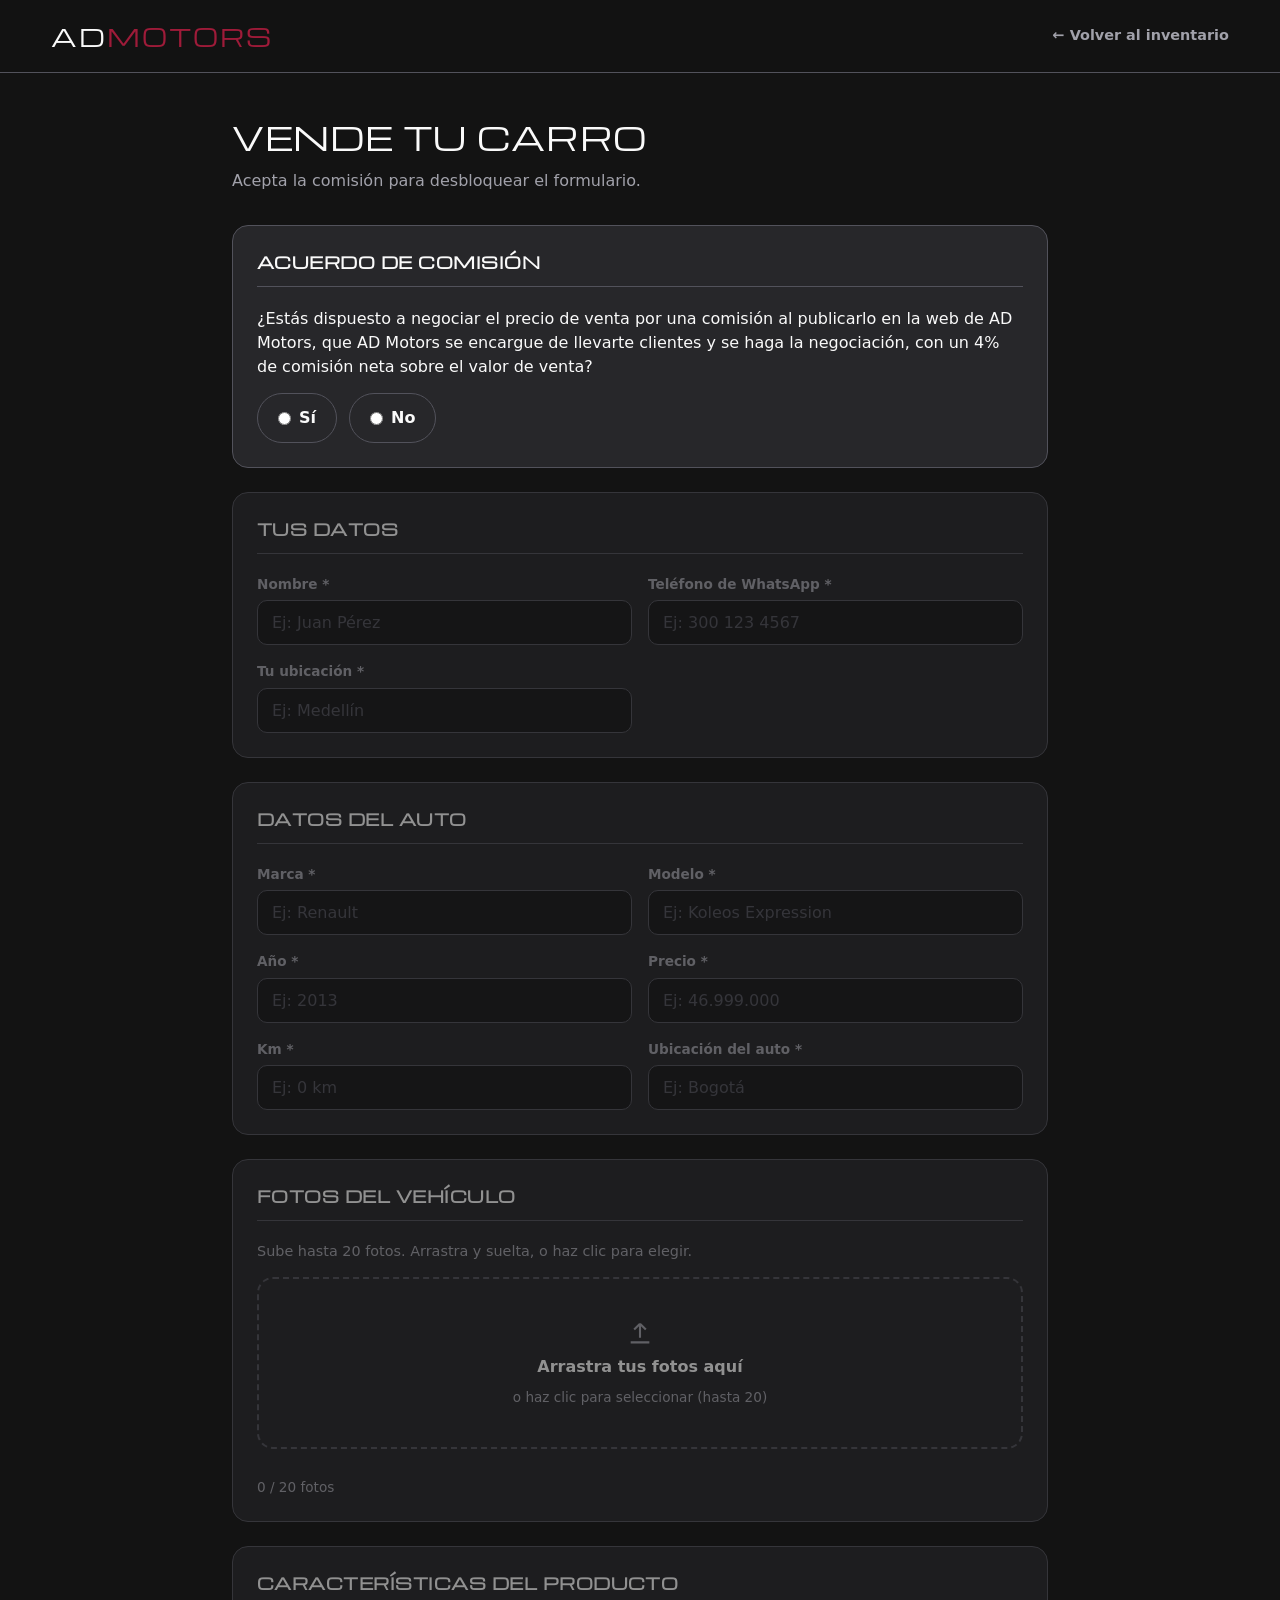
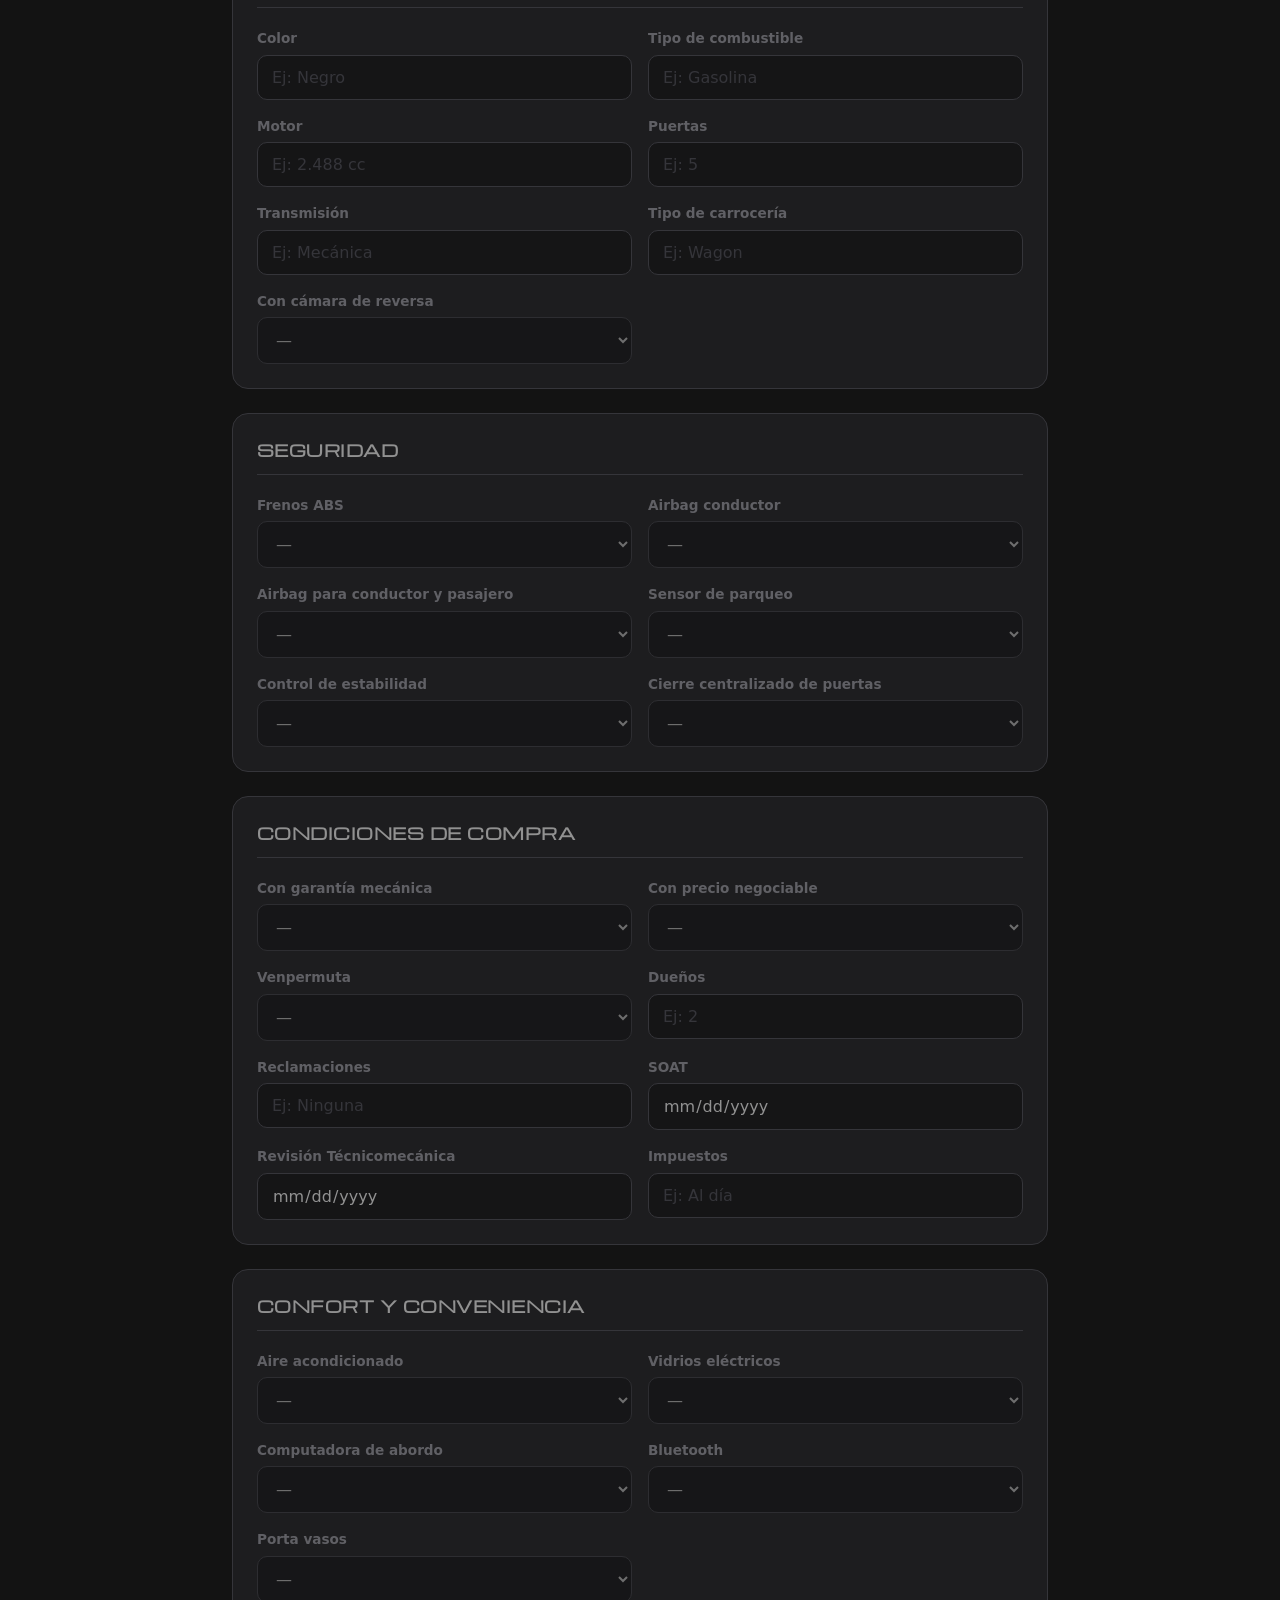
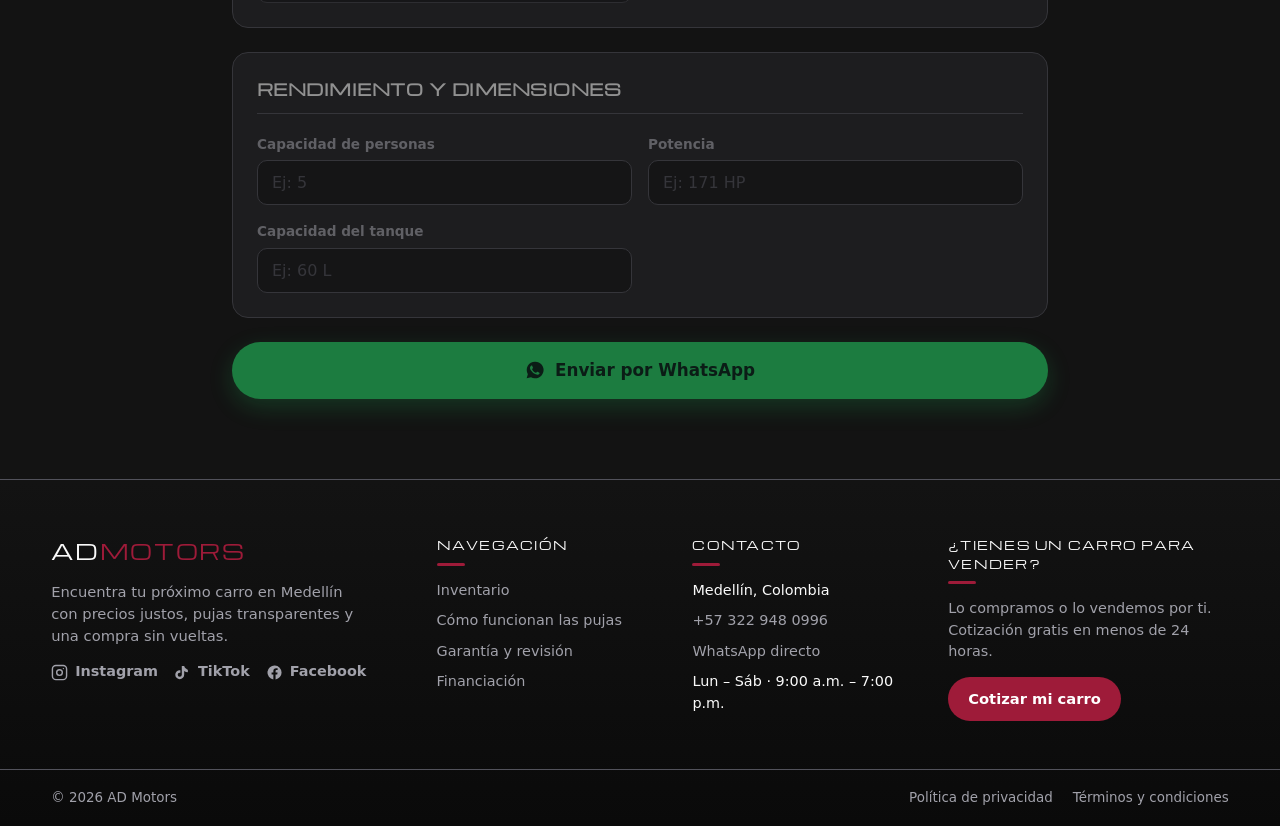
==== commit fb67abe1: "Abre características al hacer clic en la foto, object-fit contain y comisión 4% en el acuerdo" ====
--- a/vender.html
+++ b/vender.html
@@ -33,7 +33,7 @@
 
       <section class="form-section form-section--agreement">
         <h2 class="form-section-title">Acuerdo de comisión</h2>
-        <p class="quiz-question">¿Estás dispuesto a negociar el precio de venta por una comisión al publicarlo en la web de AD Motors, que AD Motors se encargue de llevarte clientes y se haga la negociación?</p>
+        <p class="quiz-question">¿Estás dispuesto a negociar el precio de venta por una comisión al publicarlo en la web de AD Motors, que AD Motors se encargue de llevarte clientes y se haga la negociación, con un 4% de comisión neta sobre el valor de venta?</p>
         <div class="quiz-options">
           <label class="quiz-option">
             <input type="radio" name="comision" value="Sí">
--- a/css/styles.css
+++ b/css/styles.css
@@ -488,6 +488,61 @@
   color: var(--text);
 }
 
+/* ---- Filtros del inventario ---- */
+
+.inventory-filters {
+  display: grid;
+  grid-template-columns: repeat(auto-fit, minmax(160px, 1fr));
+  gap: 12px;
+  margin-bottom: 28px;
+}
+
+.filter-field {
+  display: flex;
+  flex-direction: column;
+  gap: 6px;
+  min-width: 0;
+}
+
+.filter-field > span {
+  font-size: 0.72rem;
+  font-weight: 700;
+  letter-spacing: 0.08em;
+  text-transform: uppercase;
+  color: var(--text-dim);
+}
+
+.filter-field input,
+.filter-field select {
+  padding: 11px 13px;
+  border-radius: 10px;
+  border: 1px solid var(--border);
+  background: var(--card);
+  color: var(--text);
+  font-family: var(--font);
+  font-size: 0.95rem;
+  outline: none;
+  transition: border-color 0.2s ease;
+}
+
+.filter-field input:focus,
+.filter-field select:focus {
+  border-color: var(--accent);
+}
+
+.filter-field input::placeholder {
+  color: #52525b;
+}
+
+.filter-field select {
+  cursor: pointer;
+}
+
+.filter-field select option {
+  background: var(--bg-soft);
+  color: var(--text);
+}
+
 .cards-empty {
   grid-column: 1 / -1;
   padding: 48px 24px;
@@ -576,12 +631,13 @@
   background: var(--card-2);
   position: relative;
   overflow: hidden;
+  cursor: pointer;
 }
 
 .card-img img {
   width: 100%;
   height: 100%;
-  object-fit: cover;
+  object-fit: contain;
   transition: transform 0.4s ease;
 }
 
@@ -604,6 +660,49 @@
   text-transform: uppercase;
   color: var(--text);
   border: 1px solid var(--border);
+}
+
+/* ---- Carro vendido ---- */
+
+.card-img .sold-stamp {
+  position: absolute;
+  top: 50%;
+  left: 50%;
+  transform: translate(-50%, -50%) rotate(-45deg);
+  font-family: 'Stardos Stencil', 'Michroma', sans-serif;
+  font-size: clamp(1.7rem, 6vw, 2.6rem);
+  font-weight: 700;
+  letter-spacing: 0.08em;
+  text-transform: uppercase;
+  color: #d4d4d4;
+  background: rgba(158, 27, 57, 0.6);
+  padding: 6px 20px;
+  border-radius: 14px;
+  white-space: nowrap;
+  z-index: 2;
+  pointer-events: none;
+  box-shadow: 0 2px 10px rgba(0, 0, 0, 0.35);
+}
+
+.card.is-sold .card-img img {
+  filter: grayscale(1);
+}
+
+.card.is-sold:hover .card-img img {
+  transform: none;
+}
+
+.overlay-card.is-sold .gallery-main img {
+  filter: grayscale(1);
+}
+
+.overlay-sold-label {
+  font-family: 'Stardos Stencil', 'Michroma', sans-serif;
+  font-size: 1.25rem;
+  letter-spacing: 0.1em;
+  text-transform: uppercase;
+  text-align: center;
+  color: #e11d48;
 }
 
 /* Fila de especificaciones: 2 columnas x 2 filas */
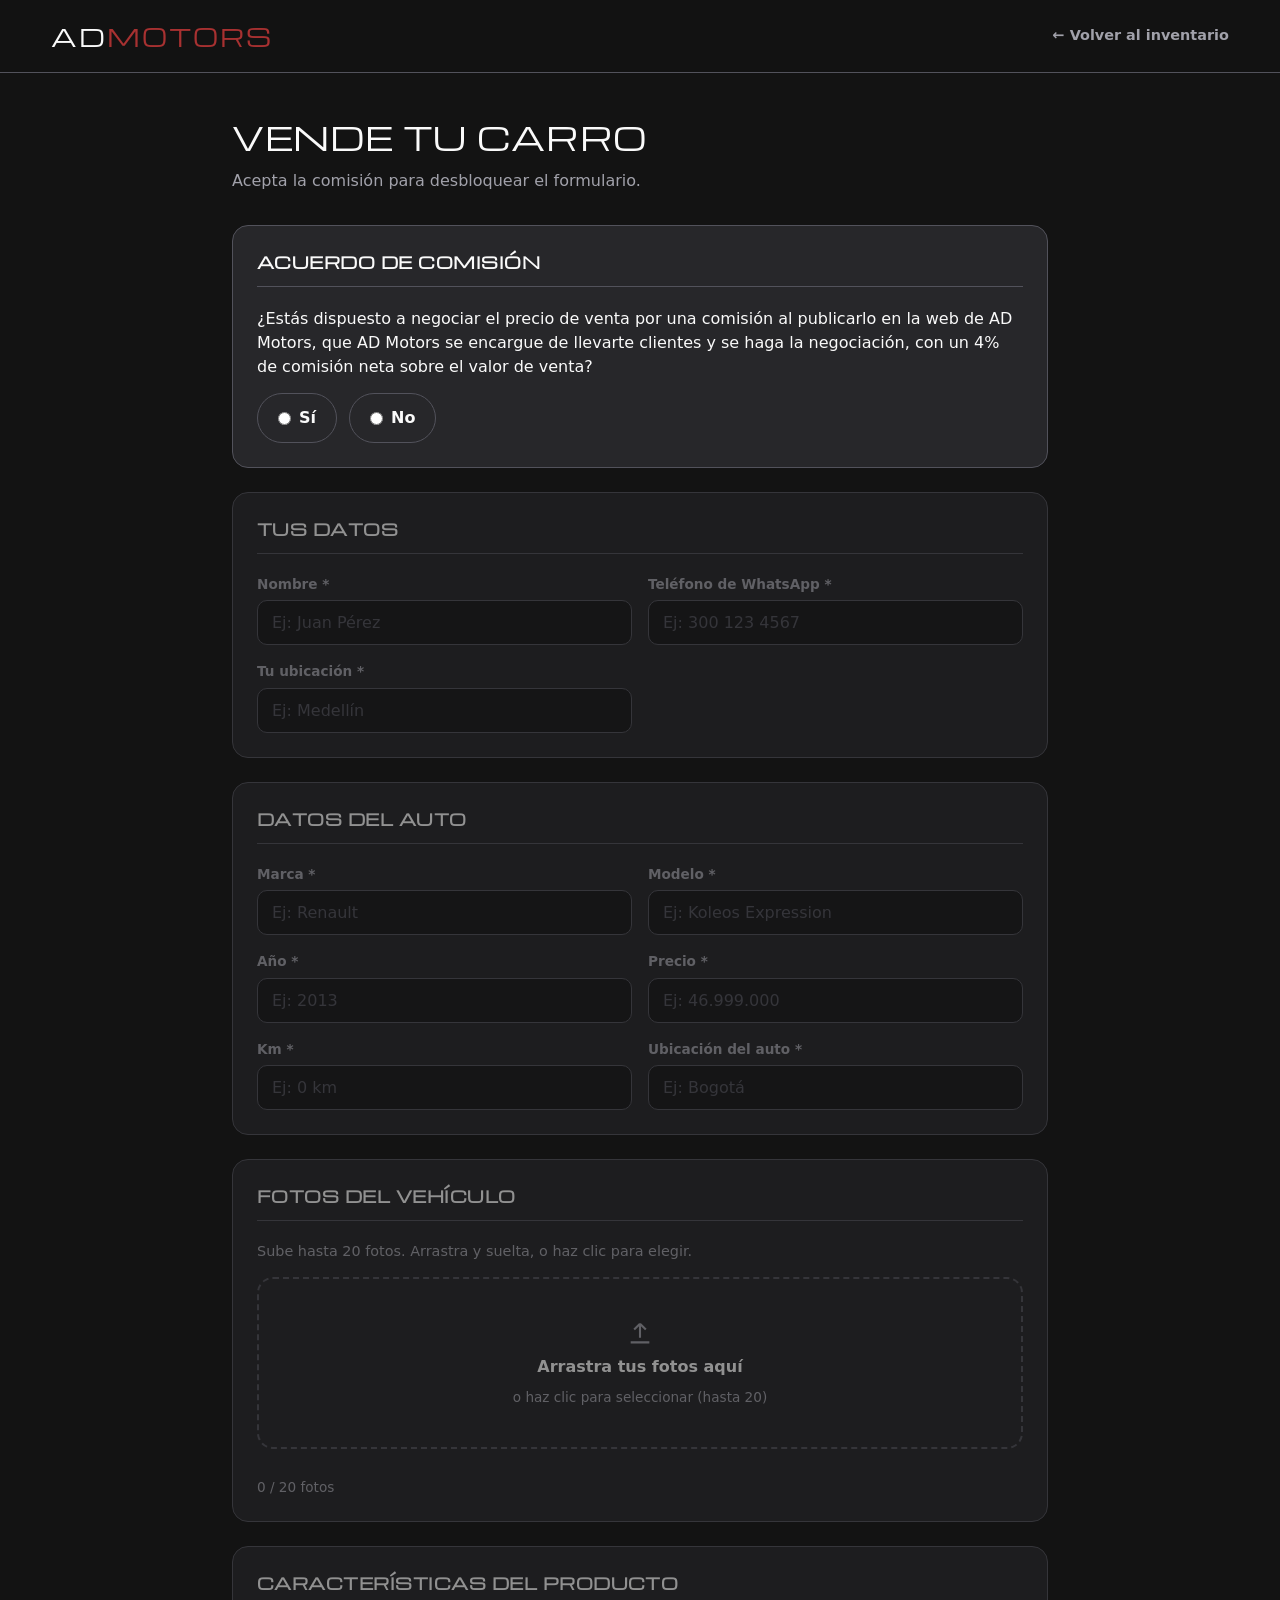
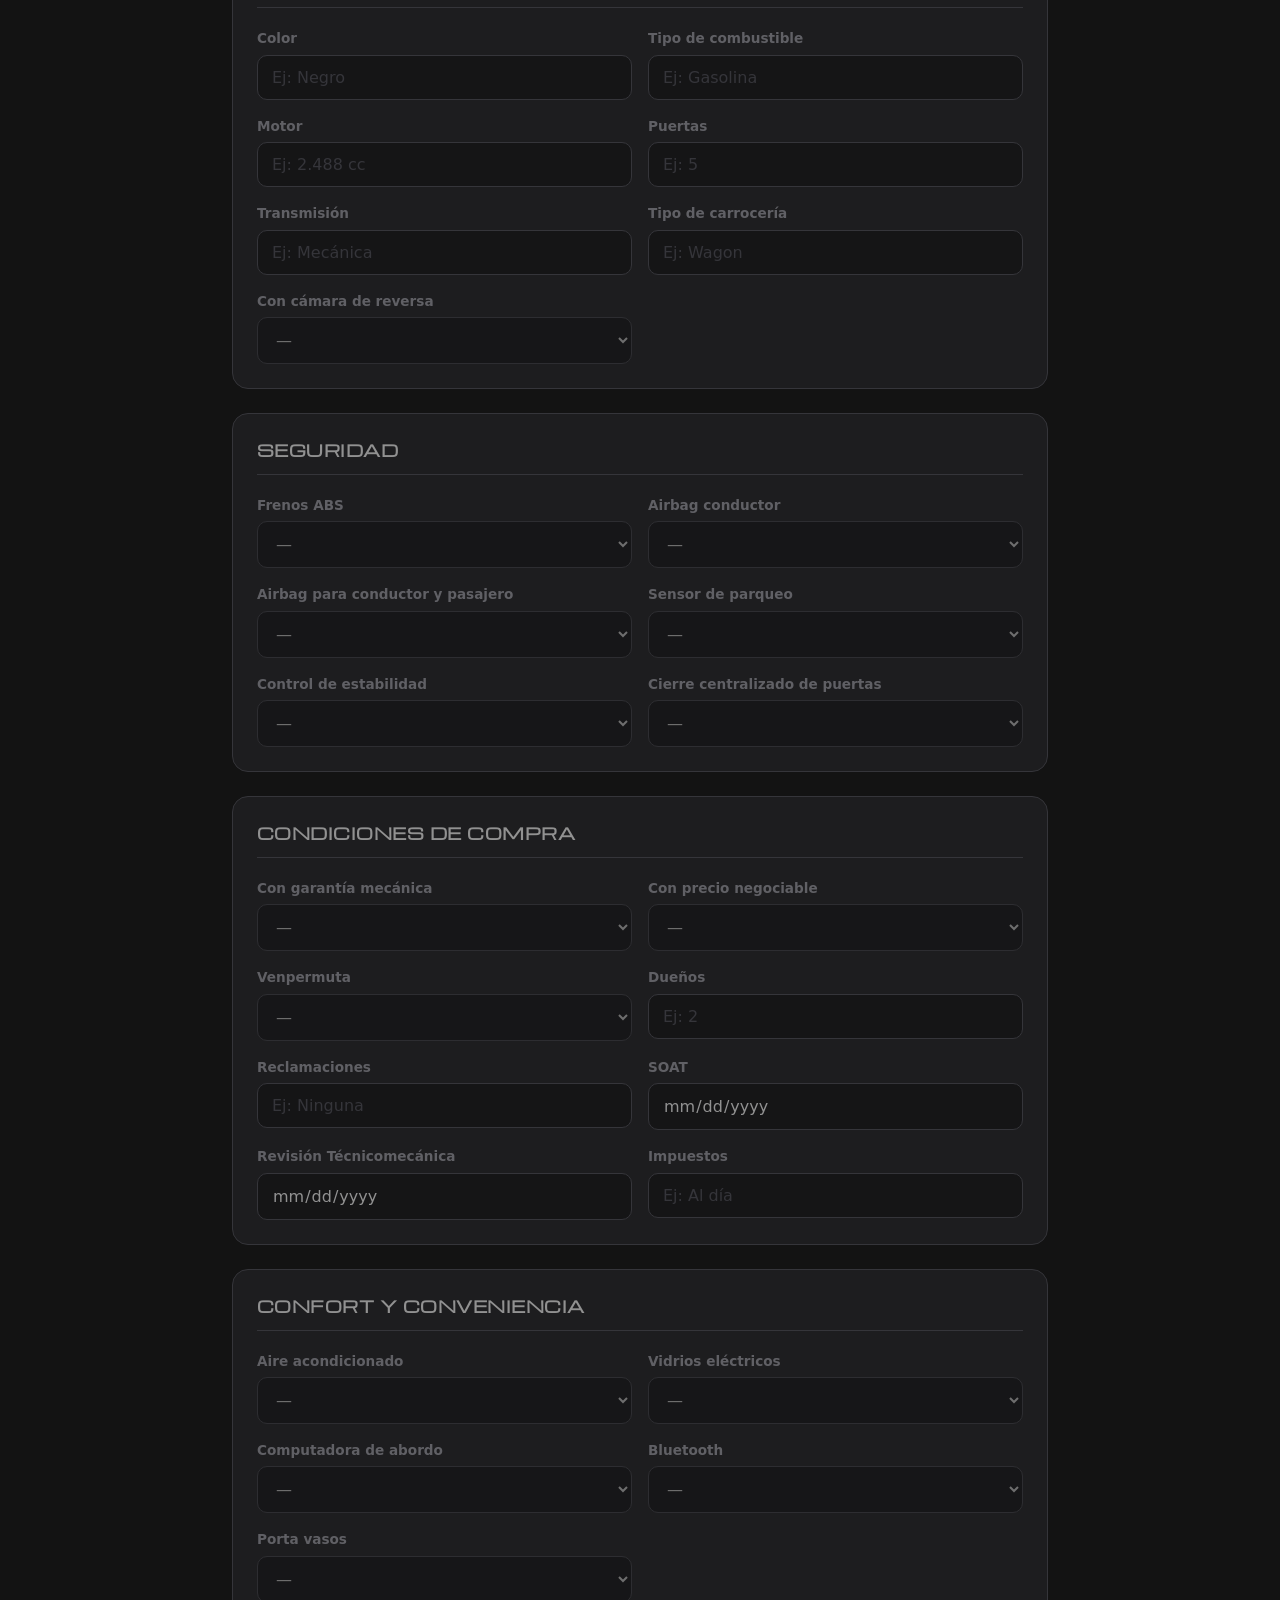
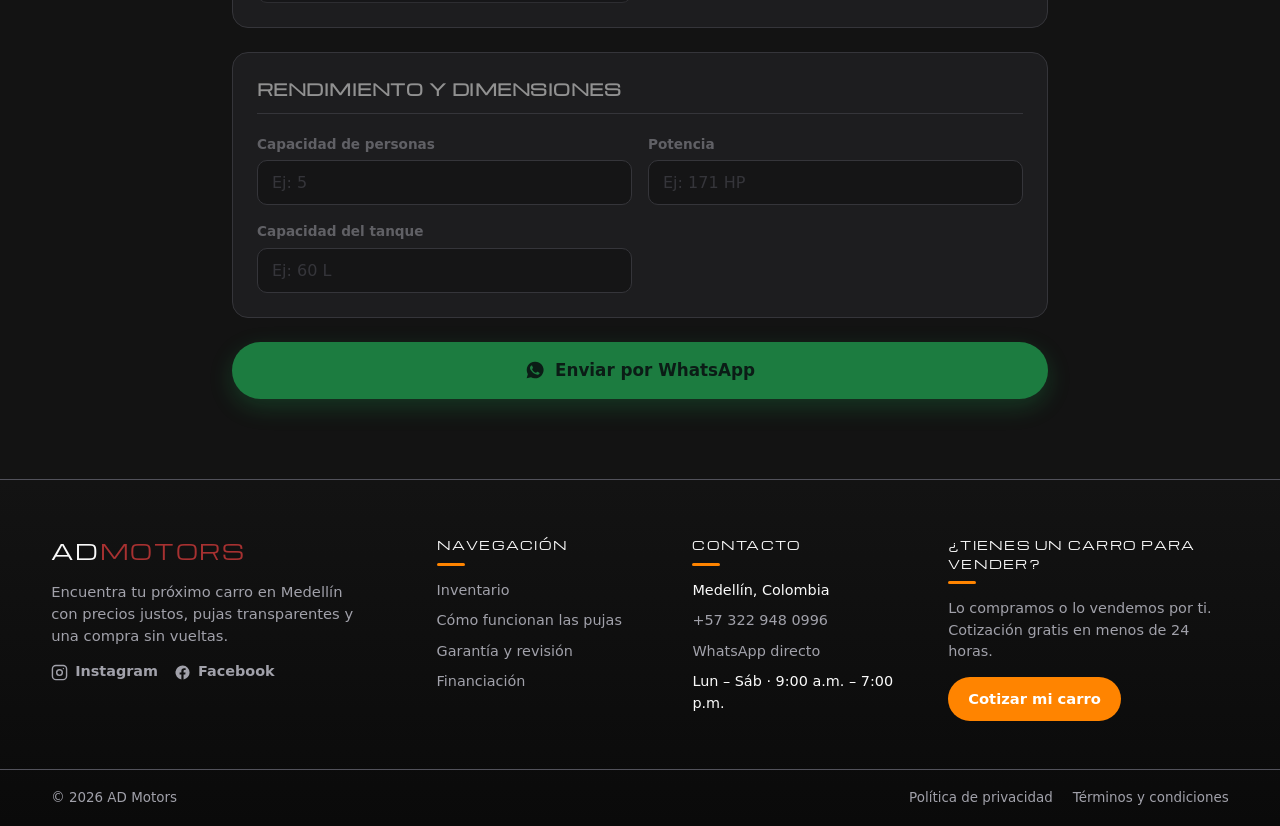
==== commit 2cdf702f: "Actualiza redes sociales (Instagram y Facebook) y oculta TikTok" ====
--- a/vender.html
+++ b/vender.html
@@ -343,7 +343,7 @@
         </p>
         <ul class="footer-socials" aria-label="Redes sociales de AD Motors">
           <li>
-            <a href="https://instagram.com/admotors" target="_blank" rel="noopener" aria-label="Instagram de AD Motors">
+            <a href="https://www.instagram.com/_ad_motorss/" target="_blank" rel="noopener" aria-label="Instagram de AD Motors">
               <svg viewBox="0 0 24 24" width="17" height="17" fill="none" stroke="currentColor" stroke-width="2" aria-hidden="true">
                 <rect x="2" y="2" width="20" height="20" rx="5"></rect>
                 <circle cx="12" cy="12" r="4"></circle>
@@ -353,15 +353,7 @@
             </a>
           </li>
           <li>
-            <a href="https://tiktok.com/@admotors" target="_blank" rel="noopener" aria-label="TikTok de AD Motors">
-              <svg viewBox="0 0 24 24" width="17" height="17" fill="currentColor" aria-hidden="true">
-                <path d="M19.6 7.1a5.4 5.4 0 0 1-3.3-1.2 5.4 5.4 0 0 1-1.9-3.2h-3.4v12.4a2.9 2.9 0 1 1-2.9-2.9c.3 0 .6 0 .9.1V8.9a6.4 6.4 0 0 0-.9-.1 6.3 6.3 0 1 0 6.3 6.3V9.9a8.7 8.7 0 0 0 5.2 1.7V8.2a5.4 5.4 0 0 1-2-.6z"></path>
-              </svg>
-              TikTok
-            </a>
-          </li>
-          <li>
-            <a href="https://facebook.com/admotors" target="_blank" rel="noopener" aria-label="Facebook de AD Motors">
+            <a href="https://www.facebook.com/profile.php?id=100093071983431" target="_blank" rel="noopener" aria-label="Facebook de AD Motors">
               <svg viewBox="0 0 24 24" width="17" height="17" fill="currentColor" aria-hidden="true">
                 <path d="M22 12a10 10 0 1 0-11.6 9.9v-7H7.9V12h2.5V9.8c0-2.5 1.5-3.9 3.8-3.9 1.1 0 2.2.2 2.2.2v2.4h-1.3c-1.2 0-1.6.8-1.6 1.6V12h2.8l-.4 2.9h-2.4v7A10 10 0 0 0 22 12z"></path>
               </svg>
--- a/css/styles.css
+++ b/css/styles.css
@@ -6,8 +6,8 @@
   --border: #52525b;
   --text: #fafafa;
   --text-dim: #a1a1aa;
-  --accent: #9e1b39;
-  --accent-hover: #7e1430;
+  --accent: #ff8400;
+  --accent-hover: #cc6600;
   --whatsapp: #25d366;
   --whatsapp-hover: #3ee07a;
   --success: #34d399;
@@ -142,7 +142,7 @@
 }
 
 .logo span {
-  color: var(--accent);
+  color: #a73131;
 }
 
 .app-download-info {
@@ -368,14 +368,14 @@
   padding: 14px 22px;
   border-radius: 999px;
   border: 1.5px solid var(--accent);
-  background: rgba(158, 27, 57, 0.16);
+  background: rgba(255, 132, 0, 0.16);
   color: var(--text);
   font-weight: 700;
   font-size: 1rem;
   letter-spacing: 0.01em;
   text-decoration: none;
   white-space: nowrap;
-  box-shadow: 0 0 22px rgba(158, 27, 57, 0.35);
+  box-shadow: 0 0 22px rgba(255, 132, 0, 0.35);
   transition: background 0.2s ease, color 0.2s ease, transform 0.2s ease, box-shadow 0.2s ease;
 }
 
@@ -383,7 +383,7 @@
   background: var(--accent);
   color: #fff;
   transform: translateY(-2px);
-  box-shadow: 0 10px 34px rgba(158, 27, 57, 0.5);
+  box-shadow: 0 10px 34px rgba(255, 132, 0, 0.5);
 }
 
 .hero-scroll {
@@ -480,7 +480,7 @@
 .inventory-sort select:hover,
 .inventory-sort select:focus {
   border-color: var(--accent);
-  box-shadow: 0 0 0 3px rgba(158, 27, 57, 0.2);
+  box-shadow: 0 0 0 3px rgba(255, 132, 0, 0.2);
 }
 
 .inventory-sort select option {
@@ -567,7 +567,7 @@
   display: grid;
   grid-template-rows: 1fr auto auto auto;
   height: 80vh;
-  border: 1px solid var(--border);
+  /* border: 1px solid var(--border); */
   border-radius: var(--radius);
   background: var(--card);
   overflow: hidden;
@@ -604,6 +604,7 @@
 .card--skeleton .card-specs {
   padding: 16px;
   display: grid;
+  grid-template-columns: 1fr;
   gap: 10px;
 }
 
@@ -628,7 +629,7 @@
 .card-img {
   height: 100%;
   aspect-ratio: auto;
-  background: var(--card-2);
+  background: var(--card);
   position: relative;
   overflow: hidden;
   cursor: pointer;
@@ -649,6 +650,7 @@
   position: absolute;
   top: 12px;
   left: 12px;
+  z-index: 1;
   padding: 5px 12px;
   border-radius: 999px;
   background: rgba(23, 23, 23, 0.8);
@@ -675,7 +677,7 @@
   letter-spacing: 0.08em;
   text-transform: uppercase;
   color: #d4d4d4;
-  background: rgba(158, 27, 57, 0.6);
+  background: rgba(167, 49, 49, 0.6);
   padding: 6px 20px;
   border-radius: 14px;
   white-space: nowrap;
@@ -705,13 +707,16 @@
   color: #e11d48;
 }
 
-/* Fila de especificaciones: 2 columnas x 2 filas */
+/* Fila de especificaciones: marca/modelo (full), año + km, precio (full) */
 .card-specs {
   display: grid;
   grid-template-columns: repeat(2, 1fr);
-  grid-template-rows: auto auto;
   gap: 12px 10px;
   padding: 14px 16px 8px;
+}
+
+.card-spec--full {
+  grid-column: 1 / -1;
 }
 
 .card-spec {
@@ -1012,7 +1017,8 @@
   display: flex;
   align-items: center;
   justify-content: space-between;
-  gap: 16px;
+  flex-wrap: wrap;
+  gap: 12px 16px;
   padding: 16px 24px;
   background: var(--card-2);
   border-bottom: 1px solid var(--border);
@@ -1034,6 +1040,37 @@
   margin-right: 9px;
   border-radius: 50%;
   background: var(--accent);
+}
+
+.overlay-actions {
+  display: flex;
+  align-items: center;
+  gap: 10px;
+  flex-shrink: 0;
+}
+
+.overlay-copy {
+  display: inline-flex;
+  align-items: center;
+  gap: 8px;
+  padding: 12px 20px;
+  border-radius: 12px;
+  border: 1px solid var(--border);
+  background: transparent;
+  color: var(--text);
+  font-weight: 700;
+  font-size: 1rem;
+  cursor: pointer;
+  transition: background 0.2s ease, border-color 0.2s ease, transform 0.15s ease;
+}
+
+.overlay-copy:hover {
+  background: rgba(255, 255, 255, 0.06);
+  border-color: var(--accent);
+}
+
+.overlay-copy:active {
+  transform: scale(0.97);
 }
 
 .overlay-close {
@@ -1297,6 +1334,7 @@
     padding: 12px 14px;
   }
 
+  .overlay-copy,
   .overlay-close {
     padding: 10px 16px;
     font-size: 0.92rem;
@@ -1353,7 +1391,7 @@
 }
 
 .footer-logo span {
-  color: var(--accent);
+  color: #a73131;
 }
 
 .footer-tagline {
--- a/css/vender.css
+++ b/css/vender.css
@@ -118,7 +118,7 @@
 .field input:focus,
 .field select:focus {
   border-color: var(--accent);
-  box-shadow: 0 0 0 3px rgba(158, 27, 57, 0.2);
+  box-shadow: 0 0 0 3px rgba(255, 132, 0, 0.2);
 }
 
 .field input::placeholder {
@@ -168,7 +168,7 @@
 .dropzone:hover,
 .dropzone.dragover {
   border-color: var(--accent);
-  background: rgba(158, 27, 57, 0.06);
+  background: rgba(255, 132, 0, 0.06);
 }
 
 .photo-previews {
@@ -298,7 +298,7 @@
 
 .quiz-option:has(input:checked) {
   border-color: var(--accent);
-  background: rgba(158, 27, 57, 0.12);
+  background: rgba(255, 132, 0, 0.12);
 }
 
 .quiz-reject {
